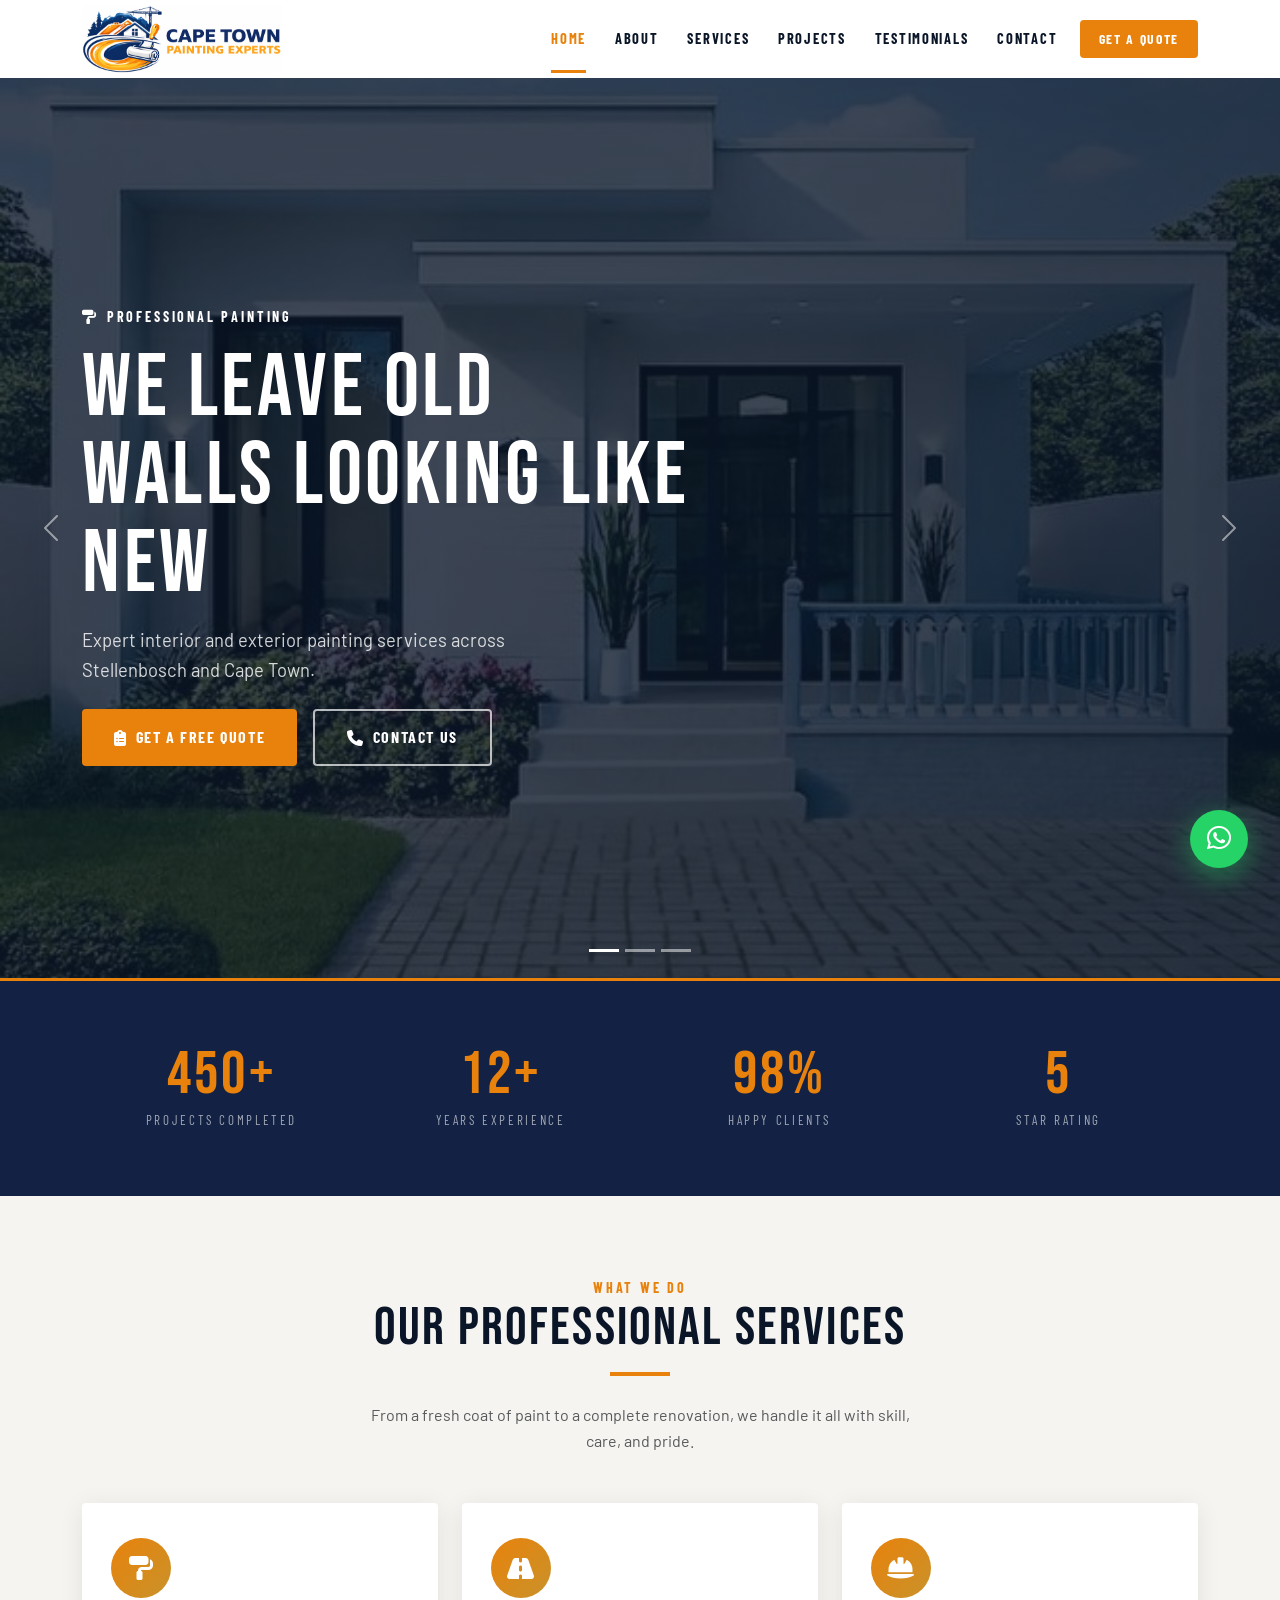
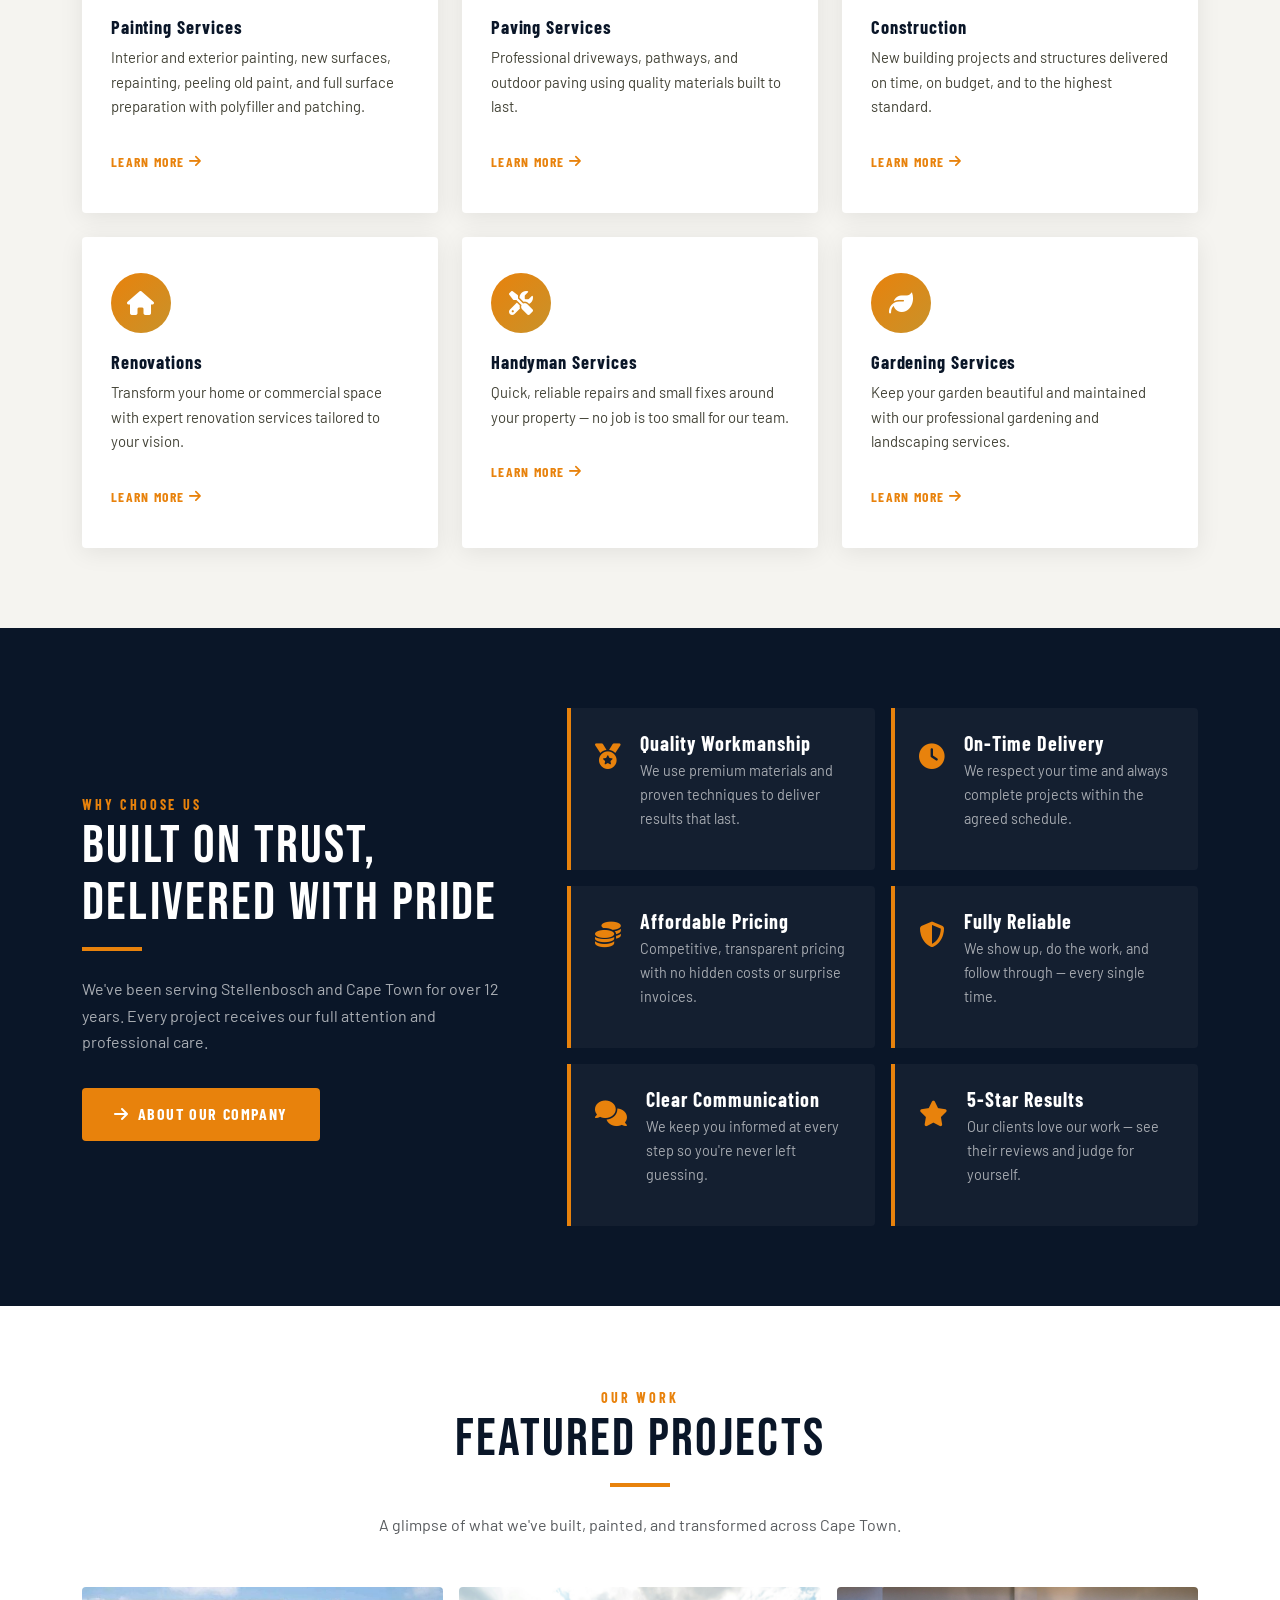
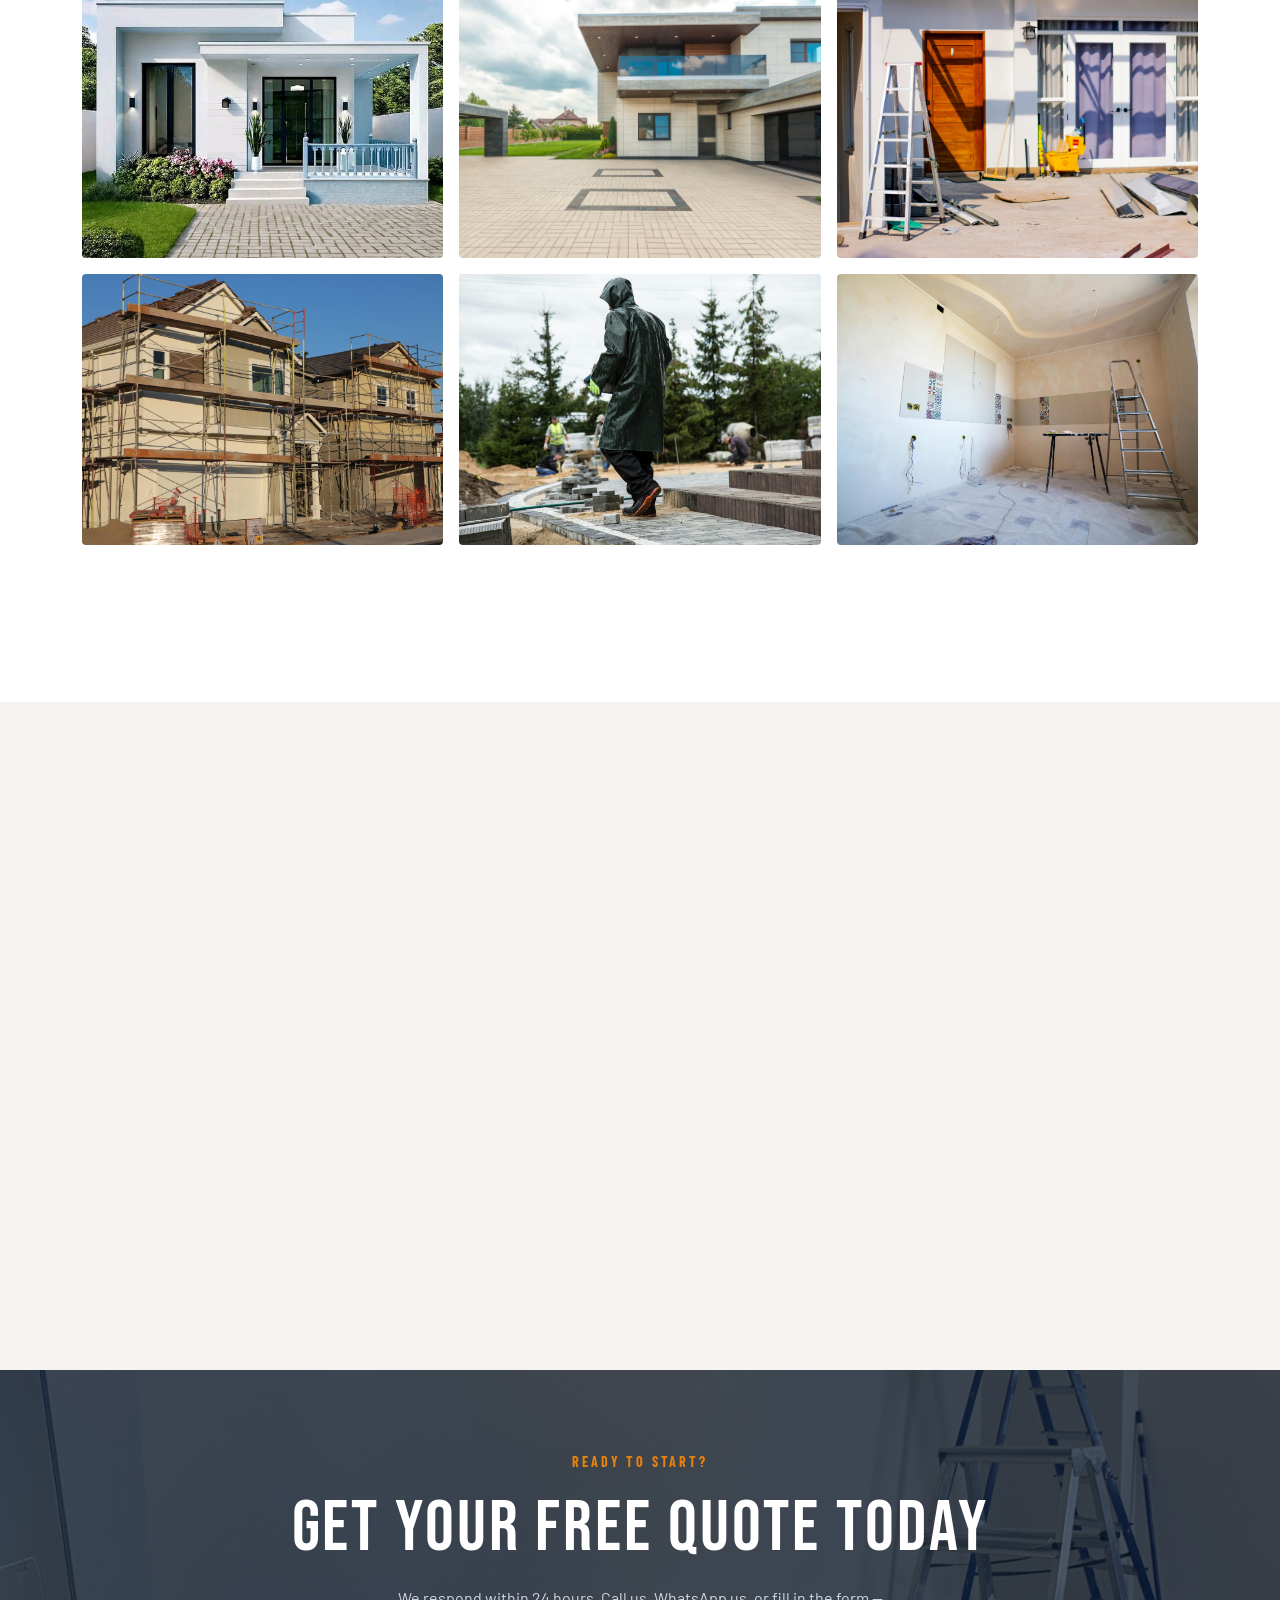
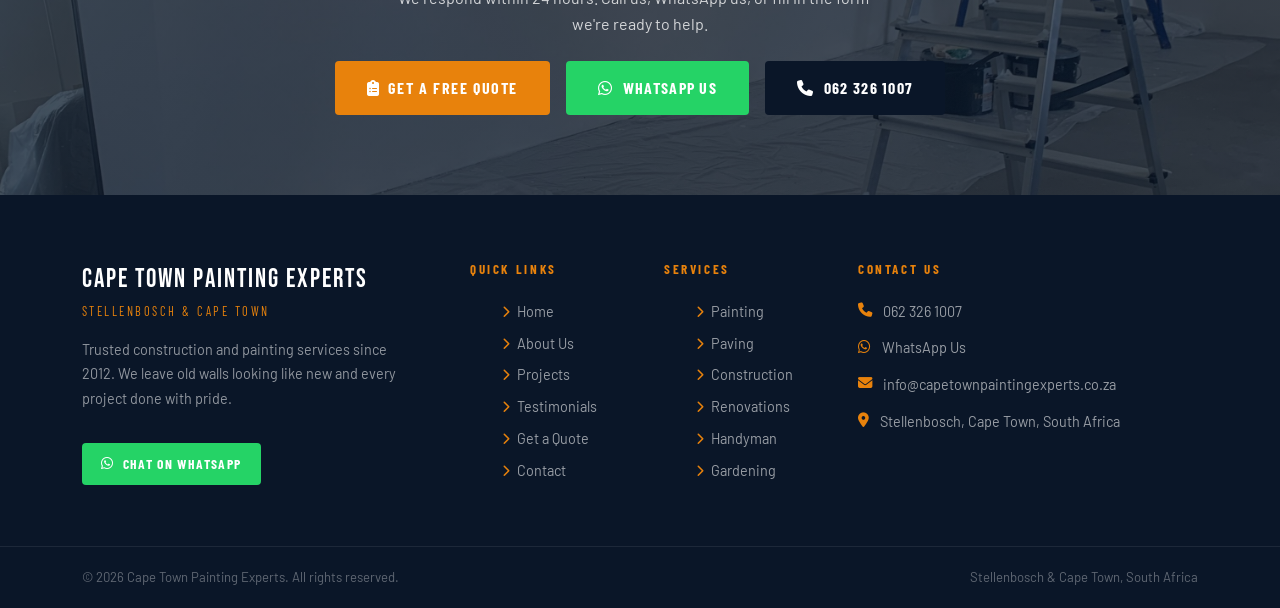
==== index.html @ 150c17b3 "initial commit" ====
<!DOCTYPE html>
<html lang="en">

<head>
  <meta charset="UTF-8">
  <meta name="viewport" content="width=device-width, initial-scale=1.0">
  <title>Cape Town Painting Experts | Trusted Construction & Painting in Stellenbosch</title>
  <meta name="description"
    content="Cape Town Painting Experts — professional painting, paving, renovations, and construction services in Stellenbosch and Cape Town, South Africa.">
  <link rel="stylesheet" href="https://cdn.jsdelivr.net/npm/bootstrap@5.3.3/dist/css/bootstrap.min.css">
  <link rel="stylesheet" href="https://cdnjs.cloudflare.com/ajax/libs/font-awesome/6.5.0/css/all.min.css">
  <link rel="stylesheet" href="style.css">
</head>

<body>

  <!-- Float WA -->
  <a href="https://wa.me/27623261007" target="_blank" class="float-wa" aria-label="Chat on WhatsApp"><i
      class="fab fa-whatsapp"></i></a>

  <!-- ═══ NAVBAR ═══ -->
  <nav class="navbar navbar-expand-lg sticky-top" id="mainNav">
    <div class="container">
      <a class="navbar-brand" href="index.html">
        <img src="cp-logo.png" alt="Cape Town Painting Experts Logo" style="width:200px;">
      </a>
      <button class="navbar-toggler" type="button" data-bs-toggle="collapse" data-bs-target="#navMenu">
        <span class="navbar-toggler-icon"></span>
      </button>
      <div class="collapse navbar-collapse" id="navMenu">
        <ul class="navbar-nav ms-auto align-items-lg-center">
          <li class="nav-item"><a class="nav-link-cte nav-link" href="index.html">Home</a></li>
          <li class="nav-item"><a class="nav-link-cte nav-link" href="about.html">About</a></li>
          <li class="nav-item dropdown">
            <a class="nav-link-cte nav-link dropdown-toggle" href="#" data-bs-toggle="dropdown">Services</a>
            <ul class="dropdown-menu dropdown-menu-cte">
              <li><a class="dropdown-item-cte" href="painting.html"><i class="fas fa-paint-roller"></i> Painting</a>
              </li>
              <li><a class="dropdown-item-cte" href="paving.html"><i class="fas fa-road"></i> Paving</a></li>
              <li><a class="dropdown-item-cte" href="construction.html"><i class="fas fa-hard-hat"></i> Construction</a>
              </li>
              <li><a class="dropdown-item-cte" href="renovations.html"><i class="fas fa-home"></i> Renovations</a></li>
              <li><a class="dropdown-item-cte" href="handyman.html"><i class="fas fa-tools"></i> Handyman</a></li>
              <li><a class="dropdown-item-cte" href="gardening.html"><i class="fas fa-leaf"></i> Gardening</a></li>
            </ul>
          </li>
          <li class="nav-item"><a class="nav-link-cte nav-link" href="projects.html">Projects</a></li>
          <li class="nav-item"><a class="nav-link-cte nav-link" href="testimonials.html">Testimonials</a></li>
          <li class="nav-item"><a class="nav-link-cte nav-link" href="contact.html">Contact</a></li>
          <li class="nav-item"><a class="nav-link nav-cta-btn" href="quote.html">Get a Quote</a></li>
        </ul>
      </div>
    </div>
  </nav>

  <!-- ═══ HERO CAROUSEL ═══ -->
  <div id="heroCarousel" class="carousel slide" data-bs-ride="carousel" data-bs-interval="5000">
    <div class="carousel-indicators">
      <button type="button" data-bs-target="#heroCarousel" data-bs-slide-to="0" class="active"></button>
      <button type="button" data-bs-target="#heroCarousel" data-bs-slide-to="1"></button>
      <button type="button" data-bs-target="#heroCarousel" data-bs-slide-to="2"></button>
    </div>
    <div class="carousel-inner">

      <!-- Slide 1 — Painting -->
      <div class="carousel-item active">
        <div
          style="height:100vh;min-height:600px;background:url('images/cp-hero-painting.jpg') center/cover no-repeat; position:relative;">
          <div
            style="position:absolute;inset:0;pointer-events:none;background:linear-gradient(120deg,rgba(10,22,40,.78) 40%,rgba(10,22,40,.85) 100%);">
          </div>
          <div class="container h-100 d-flex align-items-center" style="position:relative;z-index:2;min-height:600px;">
            <div style="max-width:640px;padding:6rem 0 5rem;">
              <div class="section-label mb-3" style="color: white;"><i class="fas fa-paint-roller me-2"></i>Professional Painting</div>
              <h1 class="display-title text-white mb-3" style="font-size:clamp(3rem,7vw,5.5rem);line-height:1;">We Leave
                Old<br>Walls Looking Like New</h1>
              <p class="text-white mb-4" style="font-size:1.15rem;opacity:.82;max-width:500px;">Expert interior and
                exterior painting services across Stellenbosch and Cape Town.</p>
              <div class="d-flex flex-wrap gap-3">
                <a href="quote.html" class="btn-primary-cte"><i class="fas fa-clipboard-list"></i> Get a Free Quote</a>
                <a href="contact.html" class="btn-outline-cte"><i class="fas fa-phone"></i> Contact Us</a>
              </div>
            </div>
          </div>
        </div>
      </div>

      <!-- Slide 2 — Paving -->
      <div class="carousel-item">
        <div
          style="height:100vh;min-height:600px;background:url('images/cp-hero-paving.jpg') center/cover no-repeat;position:relative;">
          <div
            style="position:absolute;inset:0;pointer-events:none;background:linear-gradient(120deg,rgba(10,22,40,.88) 40%,rgba(10,22,40,.55) 100%);">
          </div>
          <div class="container h-100 d-flex align-items-center" style="position:relative;z-index:2;min-height:600px;">
            <div style="max-width:640px;padding:6rem 0 5rem;">
              <div class="section-label mb-3" style="color: white;"><i class="fas fa-road me-2"></i>Expert Paving</div>
              <h1 class="display-title text-white mb-3" style="font-size:clamp(3rem,7vw,5.5rem);line-height:1;">
                Beautiful Driveways<br>&amp; Pathways</h1>
              <p class="text-white mb-4" style="font-size:1.15rem;opacity:.82;max-width:500px;">Quality paving solutions
                that enhance your property's curb appeal and value.</p>
              <div class="d-flex flex-wrap gap-3">
                <a href="quote.html" class="btn-primary-cte"><i class="fas fa-clipboard-list"></i> Get a Free Quote</a>
                <a href="paving.html" class="btn-outline-cte"><i class="fas fa-arrow-right"></i> Learn More</a>
              </div>
            </div>
          </div>
        </div>
      </div>

      <!-- Slide 3 — Renovations -->
      <div class="carousel-item">
        <div
          style="height:100vh;min-height:600px;background:url('images/cp-hero-renovation.jpg') center/cover no-repeat;position:relative;">
          <div
            style="position:absolute;inset:0;pointer-events:none;background:linear-gradient(120deg,rgba(10,22,40,.88) 40%,rgba(10,22,40,.55) 100%);">
          </div>
          <div class="container h-100 d-flex align-items-center" style="position:relative;z-index:2;min-height:600px;">
            <div style="max-width:640px;padding:6rem 0 5rem;">
              <div class="section-label mb-3" style="color: white;"><i class="fas fa-hard-hat me-2"></i>Construction &amp; Renovations</div>
              <h1 class="display-title text-white mb-3" style="font-size:clamp(3rem,7vw,5.5rem);line-height:1;">
                Transform Your<br>Property Today</h1>
              <p class="text-white mb-4" style="font-size:1.15rem;opacity:.82;max-width:500px;">From new builds to full
                renovations — we deliver exceptional results on time.</p>
              <div class="d-flex flex-wrap gap-3">
                <a href="quote.html" class="btn-primary-cte"><i class="fas fa-clipboard-list"></i> Get a Free Quote</a>
                <a href="renovations.html" class="btn-outline-cte"><i class="fas fa-arrow-right"></i> Learn More</a>
              </div>
            </div>
          </div>
        </div>
      </div>

    </div>
    <button class="carousel-control-prev" type="button" data-bs-target="#heroCarousel" data-bs-slide="prev">
      <span class="carousel-control-prev-icon"></span>
    </button>
    <button class="carousel-control-next" type="button" data-bs-target="#heroCarousel" data-bs-slide="next">
      <span class="carousel-control-next-icon"></span>
    </button>
  </div>

  <!-- ═══ STATS BAR ═══ -->
  <div style="background:var(--navy-mid);padding:2.5rem 0;border-top:3px solid var(--orange);">
    <div class="container">
      <div class="row g-0 text-center">
        <div class="col-6 col-md-3">
          <div class="stat-box">
            <div class="stat-num count-up" data-target="450" data-suffix="+">450+</div>
            <div class="stat-label">Projects Completed</div>
          </div>
        </div>
        <div class="col-6 col-md-3">
          <div class="stat-box">
            <div class="stat-num count-up" data-target="12" data-suffix="+">12+</div>
            <div class="stat-label">Years Experience</div>
          </div>
        </div>
        <div class="col-6 col-md-3">
          <div class="stat-box">
            <div class="stat-num count-up" data-target="98" data-suffix="%">98%</div>
            <div class="stat-label">Happy Clients</div>
          </div>
        </div>
        <div class="col-6 col-md-3">
          <div class="stat-box">
            <div class="stat-num count-up" data-target="5" data-suffix="">5</div>
            <div class="stat-label">Star Rating</div>
          </div>
        </div>
      </div>
    </div>
  </div>

  <!-- ═══ SERVICES OVERVIEW ═══ -->
  <section class="section-pad bg-off-white">
    <div class="container">
      <div class="text-center mb-5 fade-up">
        <div class="section-label">What We Do</div>
        <h2 class="section-title">Our Professional Services</h2>
        <div class="divider-orange centered"></div>
        <p class="text-muted" style="max-width:560px;margin:0 auto;">From a fresh coat of paint to a complete
          renovation, we handle it all with skill, care, and pride.</p>
      </div>
      <div class="row g-4">
        <div class="col-md-6 col-lg-4 fade-up">
          <div class="service-card">
            <div class="icon-wrap"><i class="fas fa-paint-roller"></i></div>
            <h4>Painting Services</h4>
            <p>Interior and exterior painting, new surfaces, repainting, peeling old paint, and full surface preparation with polyfiller and patching.
            </p>
            <a href="painting.html" class="card-link">Learn More <i class="fas fa-arrow-right"></i></a>
          </div>
        </div>
        <div class="col-md-6 col-lg-4 fade-up fade-up-delay-1">
          <div class="service-card">
            <div class="icon-wrap"><i class="fas fa-road"></i></div>
            <h4>Paving Services</h4>
            <p>Professional driveways, pathways, and outdoor paving using quality materials built to last.</p><a
              href="paving.html" class="card-link">Learn More <i class="fas fa-arrow-right"></i></a>
          </div>
        </div>
        <div class="col-md-6 col-lg-4 fade-up fade-up-delay-2">
          <div class="service-card">
            <div class="icon-wrap"><i class="fas fa-hard-hat"></i></div>
            <h4>Construction</h4>
            <p>New building projects and structures delivered on time, on budget, and to the highest standard.</p><a
              href="construction.html" class="card-link">Learn More <i class="fas fa-arrow-right"></i></a>
          </div>
        </div>
        <div class="col-md-6 col-lg-4 fade-up">
          <div class="service-card">
            <div class="icon-wrap"><i class="fas fa-home"></i></div>
            <h4>Renovations</h4>
            <p>Transform your home or commercial space with expert renovation services tailored to your vision.</p><a
              href="renovations.html" class="card-link">Learn More <i class="fas fa-arrow-right"></i></a>
          </div>
        </div>
        <div class="col-md-6 col-lg-4 fade-up fade-up-delay-1">
          <div class="service-card">
            <div class="icon-wrap"><i class="fas fa-tools"></i></div>
            <h4>Handyman Services</h4>
            <p>Quick, reliable repairs and small fixes around your property — no job is too small for our team.</p><a
              href="handyman.html" class="card-link">Learn More <i class="fas fa-arrow-right"></i></a>
          </div>
        </div>
        <div class="col-md-6 col-lg-4 fade-up fade-up-delay-2">
          <div class="service-card">
            <div class="icon-wrap"><i class="fas fa-leaf"></i></div>
            <h4>Gardening Services</h4>
            <p>Keep your garden beautiful and maintained with our professional gardening and landscaping services.</p><a
              href="gardening.html" class="card-link">Learn More <i class="fas fa-arrow-right"></i></a>
          </div>
        </div>
      </div>
    </div>
  </section>

  <!-- ═══ WHY CHOOSE US ═══ -->
  <section class="section-pad bg-navy">
    <div class="container">
      <div class="row align-items-center g-5">
        <div class="col-lg-5 fade-up">
          <div class="section-label">Why Choose Us</div>
          <h2 class="section-title light mb-3">Built on Trust,<br>Delivered with Pride</h2>
          <div class="divider-orange"></div>
          <p style="color:rgba(255,255,255,.65);margin-bottom:2rem;">We've been serving Stellenbosch and Cape Town for
            over 12 years. Every project receives our full attention and professional care.</p>
          <a href="about.html" class="btn-primary-cte"><i class="fas fa-arrow-right"></i> About Our Company</a>
        </div>
        <div class="col-lg-7">
          <div class="row g-3">
            <div class="col-md-6 fade-up">
              <div class="trust-item">
                <div class="t-icon"><i class="fas fa-medal"></i></div>
                <div>
                  <h5>Quality Workmanship</h5>
                  <p>We use premium materials and proven techniques to deliver results that last.</p>
                </div>
              </div>
            </div>
            <div class="col-md-6 fade-up fade-up-delay-1">
              <div class="trust-item">
                <div class="t-icon"><i class="fas fa-clock"></i></div>
                <div>
                  <h5>On-Time Delivery</h5>
                  <p>We respect your time and always complete projects within the agreed schedule.</p>
                </div>
              </div>
            </div>
            <div class="col-md-6 fade-up fade-up-delay-2">
              <div class="trust-item">
                <div class="t-icon"><i class="fas fa-coins"></i></div>
                <div>
                  <h5>Affordable Pricing</h5>
                  <p>Competitive, transparent pricing with no hidden costs or surprise invoices.</p>
                </div>
              </div>
            </div>
            <div class="col-md-6 fade-up fade-up-delay-3">
              <div class="trust-item">
                <div class="t-icon"><i class="fas fa-shield-halved"></i></div>
                <div>
                  <h5>Fully Reliable</h5>
                  <p>We show up, do the work, and follow through — every single time.</p>
                </div>
              </div>
            </div>
            <div class="col-md-6 fade-up">
              <div class="trust-item">
                <div class="t-icon"><i class="fas fa-comments"></i></div>
                <div>
                  <h5>Clear Communication</h5>
                  <p>We keep you informed at every step so you're never left guessing.</p>
                </div>
              </div>
            </div>
            <div class="col-md-6 fade-up fade-up-delay-1">
              <div class="trust-item">
                <div class="t-icon"><i class="fas fa-star"></i></div>
                <div>
                  <h5>5-Star Results</h5>
                  <p>Our clients love our work — see their reviews and judge for yourself.</p>
                </div>
              </div>
            </div>
          </div>
        </div>
      </div>
    </div>
  </section>

  <!-- ═══ FEATURED PROJECTS ═══ -->
  <section class="section-pad">
    <div class="container">
      <div class="text-center mb-5 fade-up">
        <div class="section-label">Our Work</div>
        <h2 class="section-title">Featured Projects</h2>
        <div class="divider-orange centered"></div>
        <p class="text-muted">A glimpse of what we've built, painted, and transformed across Cape Town.</p>
      </div>
      <div class="row g-3">
        <div class="col-md-6 col-lg-4 fade-up">
          <div class="gallery-item">
            <img src="images/cp-hero-painting.jpg" alt="Painting project">
          </div>
        </div>
        <div class="col-md-6 col-lg-4 fade-up fade-up-delay-1">
          <div class="gallery-item">
            <img src="images/cp-hero-paving.jpg" alt="Paving project">
          </div>
        </div>
        <div class="col-md-6 col-lg-4 fade-up fade-up-delay-2">
          <div class="gallery-item">
            <img src="images/cp-hero-renovation.jpg"
              alt="Construction project">
          </div>
        </div>
        <div class="col-md-6 col-lg-4 fade-up">
          <div class="gallery-item">
            <img src="images/building.jpg" alt="Kitchen renovation">
          </div>
        </div>
        <div class="col-md-6 col-lg-4 fade-up fade-up-delay-1">
          <div class="gallery-item">
            <img src="images/paving.jpg" alt="Exterior painting">
          </div>
        </div>
        <div class="col-md-6 col-lg-4 fade-up fade-up-delay-2">
          <div class="gallery-item">
            <img src="images/scraping.jpg" alt="Garden services">
          </div>
        </div>
      </div>
      <div class="text-center mt-4 fade-up">
        <a href="projects.html" class="btn-primary-cte"><i class="fas fa-images"></i> View All Projects</a>
      </div>
    </div>
  </section>

  <!-- ═══ TESTIMONIALS PREVIEW ═══ -->
  <section class="section-pad bg-off-white">
    <div class="container">
      <div class="text-center mb-5 fade-up">
        <div class="section-label">Client Reviews</div>
        <h2 class="section-title">What Our Clients Say</h2>
        <div class="divider-orange centered"></div>
      </div>
      <div class="row g-4">
        <div class="col-md-4 fade-up">
          <div class="testi-card">
            <div class="testi-stars"><i class="fas fa-star"></i><i class="fas fa-star"></i><i class="fas fa-star"></i><i
                class="fas fa-star"></i><i class="fas fa-star"></i></div>
            <p class="testi-text">"They painted our entire house — inside and out — in just 4 days. The finish is
              absolutely perfect. I could not be happier with the result!"</p>
            <div class="testi-author">
              <div class="testi-avatar">SB</div>
              <div>
                <div class="testi-name">Sandra Botha</div>
                <div class="testi-loc"><i class="fas fa-map-pin me-1"
                    style="color:var(--orange);font-size:.7rem;"></i>Stellenbosch</div>
              </div>
            </div>
          </div>
        </div>
        <div class="col-md-4 fade-up fade-up-delay-1">
          <div class="testi-card">
            <div class="testi-stars"><i class="fas fa-star"></i><i class="fas fa-star"></i><i class="fas fa-star"></i><i
                class="fas fa-star"></i><i class="fas fa-star"></i></div>
            <p class="testi-text">"The paving team was professional from start to finish. Our driveway looks incredible
              and the price was very reasonable. Highly recommended!"</p>
            <div class="testi-author">
              <div class="testi-avatar">MV</div>
              <div>
                <div class="testi-name">Michael van der Merwe</div>
                <div class="testi-loc"><i class="fas fa-map-pin me-1"
                    style="color:var(--orange);font-size:.7rem;"></i>Cape Town</div>
              </div>
            </div>
          </div>
        </div>
        <div class="col-md-4 fade-up fade-up-delay-2">
          <div class="testi-card">
            <div class="testi-stars"><i class="fas fa-star"></i><i class="fas fa-star"></i><i class="fas fa-star"></i><i
                class="fas fa-star"></i><i class="fas fa-star-half-alt"></i></div>
            <p class="testi-text">"The renovation of our lounge and bathroom exceeded expectations. They were on time,
              clean, and the quality of work is outstanding."</p>
            <div class="testi-author">
              <div class="testi-avatar">AN</div>
              <div>
                <div class="testi-name">Ayesha Naidoo</div>
                <div class="testi-loc"><i class="fas fa-map-pin me-1"
                    style="color:var(--orange);font-size:.7rem;"></i>Paarl</div>
              </div>
            </div>
          </div>
        </div>
      </div>
      <div class="text-center mt-4 fade-up">
        <a href="testimonials.html" class="btn-primary-cte"><i class="fas fa-comments"></i> Read All Reviews</a>
      </div>
    </div>
  </section>

  <!-- ═══ CTA BANNER ═══ -->
  <div class="cta-banner">
    <div class="cta-banner-bg"
      style="background-image:url('images/painting.jpg');"></div>
    <div class="cta-banner-overlay"></div>
    <div class="container content text-center">
      <div class="section-label mb-3">Ready to Start?</div>
      <h2 class="display-title text-white mb-3" style="font-size:clamp(2.5rem,6vw,4.5rem);">Get Your Free Quote Today
      </h2>
      <p class="text-white mb-4" style="opacity:.78;max-width:500px;margin:0 auto 2rem;">We respond within 24 hours.
        Call us, WhatsApp us, or fill in the form — we're ready to help.</p>
      <div class="d-flex flex-wrap justify-content-center gap-3">
        <a href="quote.html" class="btn-primary-cte"><i class="fas fa-clipboard-list"></i> Get a Free Quote</a>
        <a href="https://wa.me/27623261007" target="_blank" class="btn-wa"><i class="fab fa-whatsapp"></i> WhatsApp
          Us</a>
        <a href="tel:0623261007" class="btn-call"><i class="fas fa-phone"></i> 062 326 1007</a>
      </div>
    </div>
  </div>

  <!-- ═══ FOOTER ═══ -->
  <footer>
    <div class="container">
      <div class="row g-5">
        <div class="col-lg-4">
          <div class="footer-brand">Cape Town Painting Experts</div>
          <div class="footer-tagline">Stellenbosch &amp; Cape Town</div>
          <p class="footer-desc">Trusted construction and painting services since 2012. We leave old walls looking like
            new and every project done with pride.</p>
          <a href="https://wa.me/27623261007" target="_blank" class="footer-wa-btn"><i class="fab fa-whatsapp"></i> Chat
            on WhatsApp</a>
        </div>
        <div class="col-sm-6 col-lg-2">
          <div class="footer-heading">Quick Links</div>
          <ul class="footer-links">
            <li><a href="index.html"><i class="fas fa-chevron-right"></i> Home</a></li>
            <li><a href="about.html"><i class="fas fa-chevron-right"></i> About Us</a></li>
            <li><a href="projects.html"><i class="fas fa-chevron-right"></i> Projects</a></li>
            <li><a href="testimonials.html"><i class="fas fa-chevron-right"></i> Testimonials</a></li>
            <li><a href="quote.html"><i class="fas fa-chevron-right"></i> Get a Quote</a></li>
            <li><a href="contact.html"><i class="fas fa-chevron-right"></i> Contact</a></li>
          </ul>
        </div>
        <div class="col-sm-6 col-lg-2">
          <div class="footer-heading">Services</div>
          <ul class="footer-links">
            <li><a href="painting.html"><i class="fas fa-chevron-right"></i> Painting</a></li>
            <li><a href="paving.html"><i class="fas fa-chevron-right"></i> Paving</a></li>
            <li><a href="construction.html"><i class="fas fa-chevron-right"></i> Construction</a></li>
            <li><a href="renovations.html"><i class="fas fa-chevron-right"></i> Renovations</a></li>
            <li><a href="handyman.html"><i class="fas fa-chevron-right"></i> Handyman</a></li>
            <li><a href="gardening.html"><i class="fas fa-chevron-right"></i> Gardening</a></li>
          </ul>
        </div>
        <div class="col-lg-4">
          <div class="footer-heading">Contact Us</div>
          <div class="footer-contact-item"><i class="fas fa-phone"></i>
            <div><a href="tel:0623261007">062 326 1007</a></div>
          </div>
          <div class="footer-contact-item"><i class="fab fa-whatsapp"></i>
            <div><a href="https://wa.me/27623261007" target="_blank">WhatsApp Us</a></div>
          </div>
          <div class="footer-contact-item"><i class="fas fa-envelope"></i>
            <div><a href="mailto:info@capetownpaintingexperts.co.za">info@capetownpaintingexperts.co.za</a></div>
          </div>
          <div class="footer-contact-item"><i class="fas fa-map-marker-alt"></i>
            <div>Stellenbosch, Cape Town, South Africa</div>
          </div>
        </div>
      </div>
    </div>
    <div class="footer-bottom">
      <div class="container d-flex flex-wrap justify-content-between align-items-center gap-2">
        <span>&copy; 2026 Cape Town Painting Experts. All rights reserved.</span>
        <span>Stellenbosch &amp; Cape Town, South Africa</span>
      </div>
    </div>
  </footer>

  <script src="https://cdn.jsdelivr.net/npm/bootstrap@5.3.3/dist/js/bootstrap.bundle.min.js"></script>
  <script src="app.js"></script>
</body>

</html>
---- style.css ----
/* ============================================================
   Cape Town Painting Experts — Global Stylesheet
   ============================================================ */

@import url('https://fonts.googleapis.com/css2?family=Bebas+Neue&family=Barlow:ital,wght@0,300;0,400;0,600;0,700;1,300&family=Barlow+Condensed:wght@500;700&display=swap');

:root {
  --navy:       #0a1628;
  --navy-mid:   #132244;
  --blue-dark:  #1a3060;
  --orange:     #e8820c;
  --orange-lt:  #f5a235;
  --gold:       #c9922a;
  --white:      #ffffff;
  --off-white:  #f5f4f0;
  --grey-lt:    #e8e8e2;
  --grey:       #9a9a92;
  --grey-dark:  #444438;
  --text:       #1e1e16;

  --font-display: 'Bebas Neue', sans-serif;
  --font-cond:    'Barlow Condensed', sans-serif;
  --font-body:    'Barlow', sans-serif;

  --shadow-card: 0 8px 40px rgba(0,0,0,.18);
  --shadow-deep: 0 20px 80px rgba(0,0,0,.35);
  --radius:      4px;
  --transition:  .3s cubic-bezier(.4,0,.2,1);
}

/* ── Reset & Base ── */
*, *::before, *::after { box-sizing: border-box; margin: 0; padding: 0; }
html { scroll-behavior: smooth; }
body {
  font-family: var(--font-body);
  font-size: 16px;
  color: var(--text);
  background: var(--white);
  line-height: 1.65;
  overflow-x: hidden;
}
img { max-width: 100%; display: block; }
a { color: inherit; text-decoration: none; transition: color var(--transition); }

/* ── Typography ── */
h1,h2,h3,h4,h5 { line-height: 1.1; }
.display-title {
  font-family: var(--font-display);
  letter-spacing: .04em;
}
.section-label {
  font-family: var(--font-cond);
  font-weight: 700;
  font-size: .88rem;
  letter-spacing: .2em;
  text-transform: uppercase;
  color: var(--orange);
}
.section-title {
  font-family: var(--font-display);
  font-size: clamp(2rem, 5vw, 3.4rem);
  color: var(--navy);
  letter-spacing: .04em;
  line-height: 1.05;
}
.section-title.light { color: var(--white); }

/* ── Buttons ── */
.btn-primary-cte {
  display: inline-flex; align-items: center; gap: .5rem;
  background: var(--orange);
  color: var(--white);
  font-family: var(--font-cond);
  font-weight: 700;
  font-size: 1rem;
  letter-spacing: .1em;
  text-transform: uppercase;
  padding: .85rem 2rem;
  border: none;
  border-radius: var(--radius);
  cursor: pointer;
  transition: background var(--transition), transform var(--transition), box-shadow var(--transition);
}
.btn-primary-cte:hover {
  background: var(--orange-lt);
  color: var(--white);
  transform: translateY(-2px);
  box-shadow: 0 8px 24px rgba(232,130,12,.45);
}
.btn-outline-cte {
  display: inline-flex; align-items: center; gap: .5rem;
  background: transparent;
  color: var(--white);
  font-family: var(--font-cond);
  font-weight: 700;
  font-size: 1rem;
  letter-spacing: .1em;
  text-transform: uppercase;
  padding: .82rem 2rem;
  border: 2px solid rgba(255,255,255,.7);
  border-radius: var(--radius);
  cursor: pointer;
  transition: all var(--transition);
}
.btn-outline-cte:hover {
  background: var(--white);
  color: var(--navy);
  border-color: var(--white);
}
.btn-wa {
  display: inline-flex; align-items: center; gap: .6rem;
  background: #25D366;
  color: var(--white);
  font-family: var(--font-cond);
  font-weight: 700;
  font-size: 1rem;
  letter-spacing: .08em;
  text-transform: uppercase;
  padding: .85rem 2rem;
  border-radius: var(--radius);
  transition: all var(--transition);
}
.btn-wa:hover { background: #1da851; color: var(--white); transform: translateY(-2px); }
.btn-call {
  display: inline-flex; align-items: center; gap: .6rem;
  background: var(--navy);
  color: var(--white);
  font-family: var(--font-cond);
  font-weight: 700;
  font-size: 1rem;
  letter-spacing: .08em;
  text-transform: uppercase;
  padding: .85rem 2rem;
  border-radius: var(--radius);
  transition: all var(--transition);
}
.btn-call:hover { background: var(--blue-dark); color: var(--white); transform: translateY(-2px); }


.carousel-control-prev,
.carousel-control-next {
  width: 8%;
  z-index: 10;
  display: flex;
  align-items: center;
  justify-content: center;
}

.carousel-control-prev {
  left: 0;
}

.carousel-control-next {
  right: 0;
}

/* ── Navbar ── */
#mainNav {
  background: white;
  padding: 0;
  transition: box-shadow var(--transition);
  z-index: 1050;
}
#mainNav.scrolled { box-shadow: 0 4px 30px rgba(0,0,0,.4); }
.navbar-brand-cte {
  display: flex; flex-direction: column; line-height: 1;
  padding: .6rem 0;
}
.navbar-brand-cte .brand-main {
  font-family: var(--font-display);
  font-size: 1.35rem;
  letter-spacing: .08em;
  color: var(--white);
}
.navbar-brand-cte .brand-sub {
  font-family: var(--font-cond);
  font-size: .68rem;
  letter-spacing: .22em;
  text-transform: uppercase;
  color: var(--orange);
}
.navbar-toggler {
  border-color: var(--navy-mid);
}

.nav-link-cte {
  font-family: var(--font-cond);
  font-weight: 700;
  font-size: .9rem;
  letter-spacing: .12em;
  text-transform: uppercase;
  color: var(--navy) !important;
  padding: 1.4rem .9rem !important;
  position: relative;
  transition: color var(--transition);
}
.nav-link-cte::after {
  content: '';
  position: absolute; bottom: 0; left: .9rem; right: .9rem; height: 3px;
  background: var(--orange);
  transform: scaleX(0); transform-origin: left;
  transition: transform var(--transition);
}
.nav-link-cte:hover, .nav-link-cte.active-link {
  color: var(--orange) !important;
}
.nav-link-cte:hover::after, .nav-link-cte.active-link::after { transform: scaleX(1); }
.dropdown-menu-cte {
  background: var(--navy-mid);
  border: none;
  border-top: 3px solid var(--orange);
  border-radius: 0 0 var(--radius) var(--radius);
  min-width: 220px;
  padding: .5rem 0;
  box-shadow: 0 12px 40px rgba(0,0,0,.4);
}
.dropdown-item-cte {
  font-family: var(--font-cond);
  font-weight: 500;
  font-size: .88rem;
  letter-spacing: .1em;
  text-transform: uppercase;
  color: rgba(255,255,255,.75);
  padding: .65rem 1.2rem;
  display: flex; align-items: center; gap: .6rem;
  transition: all var(--transition);
}
.dropdown-item-cte i { color: var(--orange); width: 16px; }
.dropdown-item-cte:hover { background: rgba(255,255,255,.06); color: var(--white); }
.nav-cta-btn {
  font-family: var(--font-cond);
  font-weight: 700;
  font-size: .85rem;
  letter-spacing: .12em;
  text-transform: uppercase;
  background: var(--orange);
  color: var(--white) !important;
  padding: .5rem 1.2rem !important;
  border-radius: var(--radius);
  margin-left: .5rem;
  transition: all var(--transition);
}
.nav-cta-btn::after { display: none; }
.nav-cta-btn:hover { background: var(--orange-lt); color: var(--white) !important; }

/* ── Hero / Page Hero ── */
.page-hero {
  position: relative;
  min-height: 500px;
  display: flex; align-items: flex-end;
  overflow: hidden;
}
.page-hero-img {
  position: absolute; inset: 0;
  background-size: cover; background-position: center;
  transform: scale(1.04);
  transition: transform 8s ease;
}
.page-hero:hover .page-hero-img { transform: scale(1); }
.page-hero-overlay {
  position: absolute; inset: 0;
  background: linear-gradient(160deg, rgba(10,22,40,.62) 0%, rgba(10,22,40,.88) 100%);
}
.page-hero-content {
  position: relative; z-index: 2;
  padding: 4rem 0 3.5rem;
}
.page-hero-content .section-label { margin-bottom: .6rem; }
.page-hero-content h1 {
  font-family: var(--font-display);
  font-size: clamp(2.6rem, 6vw, 4.8rem);
  color: var(--white);
  letter-spacing: .05em;
  line-height: 1;
  margin-bottom: 1rem;
}
.page-hero-content p {
  font-size: 1.15rem;
  color: rgba(255,255,255,.78);
  max-width: 580px;
  margin-bottom: 1.8rem;
}
.hero-breadcrumb {
  display: flex; align-items: center; gap: .5rem;
  font-family: var(--font-cond);
  font-size: .82rem;
  letter-spacing: .15em;
  text-transform: uppercase;
  color: rgba(255,255,255,.5);
  margin-bottom: 1.2rem;
}
.hero-breadcrumb a { color: white; }
.hero-breadcrumb span { color: white; }

/* ── Section Utilities ── */
.section-pad { padding: 5rem 0; }
.section-pad-lg { padding: 7rem 0; }
.bg-navy { background: var(--navy); }
.bg-navy-mid { background: var(--navy-mid); }
.bg-off-white { background: var(--off-white); }
.bg-grey-lt { background: var(--grey-lt); }
.divider-orange {
  width: 60px; height: 4px;
  background: var(--orange);
  margin: 1rem 0 1.6rem;
}
.divider-orange.centered { margin: 1rem auto 1.6rem; }

/* ── Accent Strip ── */
.accent-strip {
  height: 5px;
  background: linear-gradient(90deg, var(--orange) 0%, var(--gold) 100%);
}

/* ── Cards ── */
.service-card {
  background: var(--white);
  border-radius: var(--radius);
  padding: 2.2rem 1.8rem;
  box-shadow: 0 4px 24px rgba(0,0,0,.08);
  border-bottom: 4px solid transparent;
  transition: all var(--transition);
  height: 100%;
}
.service-card:hover {
  transform: translateY(-6px);
  border-bottom-color: var(--orange);
  box-shadow: var(--shadow-card);
}
.service-card .icon-wrap {
  width: 60px; height: 60px;
  background: linear-gradient(135deg, var(--orange), var(--gold));
  border-radius: 50%;
  display: flex; align-items: center; justify-content: center;
  font-size: 1.5rem;
  color: var(--white);
  margin-bottom: 1.2rem;
  flex-shrink: 0;
}
.service-card h4 {
  font-family: var(--font-cond);
  font-weight: 700;
  font-size: 1.15rem;
  letter-spacing: .05em;
  color: var(--navy);
  margin-bottom: .5rem;
}
.service-card p { font-size: .93rem; color: var(--grey-dark); }
.service-card .card-link {
  font-family: var(--font-cond);
  font-weight: 700;
  font-size: .85rem;
  letter-spacing: .1em;
  text-transform: uppercase;
  color: var(--orange);
  display: inline-flex; align-items: center; gap: .3rem;
  margin-top: 1rem;
}
.service-card .card-link:hover { color: var(--gold); }

/* ── Trust / Why Us ── */
.trust-item {
  display: flex; gap: 1.2rem; align-items: flex-start;
  padding: 1.5rem;
  background: rgba(255,255,255,.04);
  border-left: 4px solid var(--orange);
  border-radius: 0 var(--radius) var(--radius) 0;
  transition: background var(--transition);
}
.trust-item:hover { background: rgba(255,255,255,.08); }
.trust-item .t-icon {
  font-size: 1.6rem;
  color: var(--orange);
  flex-shrink: 0;
  margin-top: .2rem;
}
.trust-item h5 {
  font-family: var(--font-cond);
  font-weight: 700;
  letter-spacing: .05em;
  color: var(--white);
  margin-bottom: .3rem;
}
.trust-item p { font-size: .9rem; color: rgba(255,255,255,.62); }

/* ── Process Steps ── */
.process-step {
  display: flex; gap: 1.5rem; align-items: flex-start;
  position: relative;
}
.process-step:not(:last-child)::after {
  content: '';
  position: absolute;
  left: 28px; top: 58px;
  width: 2px; height: calc(100% + 1rem);
  background: linear-gradient(180deg, var(--orange) 0%, transparent 100%);
}
.step-num {
  width: 56px; height: 56px;
  background: var(--orange);
  color: var(--white);
  font-family: var(--font-display);
  font-size: 1.4rem;
  display: flex; align-items: center; justify-content: center;
  border-radius: 50%;
  flex-shrink: 0;
  position: relative; z-index: 1;
}
.step-content { padding-top: .5rem; }
.step-content h5 {
  font-family: var(--font-cond);
  font-weight: 700;
  font-size: 1.05rem;
  color: var(--navy);
  margin-bottom: .3rem;
}
.step-content p { font-size: .9rem; color: var(--grey-dark); }

/* ── Gallery Grid ── */
.gallery-item {
  position: relative;
  overflow: hidden;
  border-radius: var(--radius);
  aspect-ratio: 4/3;
  cursor: pointer;
}
.gallery-item img {
  width: 100%; height: 100%;
  object-fit: cover;
  transition: transform .6s cubic-bezier(.4,0,.2,1);
}
.gallery-item:hover img { transform: scale(1.08); }
.gallery-overlay {
  position: absolute; inset: 0;
  background: linear-gradient(0deg, rgba(10,22,40,.85) 0%, transparent 60%);
  opacity: 0;
  transition: opacity var(--transition);
  display: flex; align-items: flex-end;
  padding: 1.2rem;
}
.gallery-item:hover .gallery-overlay { opacity: 1; }
.gallery-overlay span {
  font-family: var(--font-cond);
  font-weight: 700;
  letter-spacing: .08em;
  text-transform: uppercase;
  color: var(--white);
  font-size: .88rem;
}

/* ── Testimonial Cards ── */
.testi-card {
  background: var(--white);
  border-radius: var(--radius);
  padding: 2rem;
  box-shadow: var(--shadow-card);
  border-top: 4px solid var(--orange);
  height: 100%;
  transition: transform var(--transition);
}
.testi-card:hover { transform: translateY(-5px); }
.testi-stars { color: var(--orange); font-size: 1.1rem; margin-bottom: .8rem; }
.testi-text {
  font-size: .97rem;
  color: var(--grey-dark);
  font-style: italic;
  margin-bottom: 1.2rem;
  line-height: 1.7;
}
.testi-author {
  display: flex; align-items: center; gap: .9rem;
}
.testi-avatar {
  width: 46px; height: 46px;
  background: linear-gradient(135deg, var(--orange), var(--gold));
  border-radius: 50%;
  display: flex; align-items: center; justify-content: center;
  font-family: var(--font-display);
  font-size: 1.1rem;
  color: var(--white);
  flex-shrink: 0;
}
.testi-name { font-family: var(--font-cond); font-weight: 700; color: var(--navy); }
.testi-loc { font-size: .8rem; color: var(--grey); }

/* ── CTA Banner ── */
.cta-banner {
  position: relative;
  padding: 5rem 0;
  overflow: hidden;
}
.cta-banner-bg {
  position: absolute; inset: 0;
  background-size: cover; background-position: center;
}
.cta-banner-overlay {
  position: absolute; inset: 0;
  background: linear-gradient(90deg, rgba(10,22,40,.75) 40%, rgba(10,22,40,.7) 100%);
}
.cta-banner .content { position: relative; z-index: 2; }

/* ── Stats ── */
.stat-box {
  text-align: center;
  padding: 1.5rem;
  border-left: 1px solid rgba(255,255,255,.1);
}
.stat-box:first-child { border-left: none; }
.stat-num {
  font-family: var(--font-display);
  font-size: clamp(2.5rem, 5vw, 3.8rem);
  color: var(--orange);
  letter-spacing: .05em;
  line-height: 1;
}
.stat-label {
  font-family: var(--font-cond);
  font-size: .82rem;
  letter-spacing: .2em;
  text-transform: uppercase;
  color: rgba(255,255,255,.6);
  margin-top: .3rem;
}

/* ── Contact Info ── */
.contact-info-block {
  display: flex; gap: 1rem; align-items: flex-start;
  padding: 1.4rem;
  background: var(--off-white);
  border-radius: var(--radius);
  margin-bottom: 1rem;
}
.ci-icon {
  width: 50px; height: 50px;
  background: var(--orange);
  border-radius: 50%;
  display: flex; align-items: center; justify-content: center;
  color: var(--white);
  font-size: 1.2rem;
  flex-shrink: 0;
}
.ci-label { font-family: var(--font-cond); font-weight: 700; color: var(--grey); font-size: .8rem; letter-spacing: .15em; text-transform: uppercase; margin-bottom: .15rem; }
.ci-value { font-weight: 600; color: var(--navy); font-size: 1.05rem; }
.ci-value a { color: var(--navy); }
.ci-value a:hover { color: var(--orange); }

/* ── Forms ── */
.form-cte .form-label {
  font-family: var(--font-cond);
  font-weight: 700;
  font-size: .82rem;
  letter-spacing: .15em;
  text-transform: uppercase;
  color: var(--grey-dark);
  margin-bottom: .4rem;
}
.form-cte .form-control,
.form-cte .form-select {
  border: 2px solid var(--grey-lt);
  border-radius: var(--radius);
  font-family: var(--font-body);
  font-size: .97rem;
  padding: .75rem 1rem;
  transition: border-color var(--transition), box-shadow var(--transition);
}
.form-cte .form-control:focus,
.form-cte .form-select:focus {
  border-color: var(--orange);
  box-shadow: 0 0 0 3px rgba(232,130,12,.15);
  outline: none;
}

/* ── Footer ── */
footer {
  background: var(--navy);
  padding: 4rem 0 0;
  color: rgba(255,255,255,.7);
}
.footer-brand {
  font-family: var(--font-display);
  font-size: 1.6rem;
  color: var(--white);
  letter-spacing: .08em;
}
.footer-tagline {
  font-family: var(--font-cond);
  font-size: .78rem;
  letter-spacing: .2em;
  text-transform: uppercase;
  color: var(--orange);
  margin-bottom: 1rem;
}
.footer-desc { font-size: .9rem; color: rgba(255,255,255,.55); line-height: 1.7; }
.footer-heading {
  font-family: var(--font-cond);
  font-weight: 700;
  font-size: .82rem;
  letter-spacing: .2em;
  text-transform: uppercase;
  color: var(--orange);
  margin-bottom: 1.2rem;
}
.footer-links { list-style: none; }
.footer-links li { margin-bottom: .5rem; }
.footer-links a {
  font-size: .9rem;
  color: rgba(255,255,255,.58);
  display: flex; align-items: center; gap: .45rem;
  transition: color var(--transition);
}
.footer-links a i { color: var(--orange); font-size: .75rem; }
.footer-links a:hover { color: var(--white); }
.footer-contact-item {
  display: flex; gap: .7rem; align-items: flex-start;
  margin-bottom: .8rem;
  font-size: .9rem;
  color: rgba(255,255,255,.58);
}
.footer-contact-item i { color: var(--orange); margin-top: .2rem; flex-shrink: 0; }
.footer-contact-item a { color: rgba(255,255,255,.58); }
.footer-contact-item a:hover { color: var(--white); }
.footer-bottom {
  border-top: 1px solid rgba(255,255,255,.08);
  padding: 1.2rem 0;
  margin-top: 3rem;
  font-size: .82rem;
  color: rgba(255,255,255,.35);
}
.footer-wa-btn {
  display: inline-flex; align-items: center; gap: .5rem;
  background: #25D366;
  color: var(--white);
  font-family: var(--font-cond);
  font-weight: 700;
  font-size: .85rem;
  letter-spacing: .1em;
  text-transform: uppercase;
  padding: .6rem 1.2rem;
  border-radius: var(--radius);
  margin-top: 1rem;
  transition: all var(--transition);
}
.footer-wa-btn:hover { background: #1da851; color: var(--white); }

/* ── Animations ── */
.fade-up {
  opacity: 0;
  transform: translateY(30px);
  transition: opacity .6s ease, transform .6s ease;
}
.fade-up.visible { opacity: 1; transform: translateY(0); }
.fade-up-delay-1 { transition-delay: .1s; }
.fade-up-delay-2 { transition-delay: .2s; }
.fade-up-delay-3 { transition-delay: .3s; }
.fade-up-delay-4 { transition-delay: .4s; }

/* ── Orange bar top of pages ── */
.orange-top-bar { height: 4px; background: linear-gradient(90deg, var(--orange), var(--gold)); }

/* ── Floating WA button ── */
.float-wa {
  position: fixed;
  bottom: 2rem; right: 2rem;
  width: 58px; height: 58px;
  background: #25D366;
  border-radius: 50%;
  display: flex; align-items: center; justify-content: center;
  color: var(--white);
  font-size: 1.7rem;
  box-shadow: 0 8px 30px rgba(37,211,102,.5);
  z-index: 9999;
  transition: all var(--transition);
  animation: float-pulse 2.5s ease-in-out infinite;
}
.float-wa:hover { transform: scale(1.1); color: var(--white); }
@keyframes float-pulse {
  0%,100% { box-shadow: 0 8px 30px rgba(37,211,102,.5); }
  50%      { box-shadow: 0 8px 50px rgba(37,211,102,.8); }
}

/* ── Feature badge ── */
.feature-badge {
  display: inline-flex; align-items: center; gap: .4rem;
  background: rgba(232,130,12,.12);
  border: 1px solid rgba(232,130,12,.3);
  color: var(--orange);
  font-family: var(--font-cond);
  font-weight: 700;
  font-size: .78rem;
  letter-spacing: .15em;
  text-transform: uppercase;
  padding: .3rem .8rem;
  border-radius: 50px;
  margin-bottom: 1rem;
}

/* ── Responsive adjustments ── */
@media (max-width: 991px) {
  .section-pad { padding: 3.5rem 0; }
  .section-pad-lg { padding: 5rem 0; }
  .dropdown-menu-cte { background: rgba(10,22,40,.95); }
  .stat-box { border-left: none; border-bottom: 1px solid rgba(255,255,255,.1); }
  .stat-box:last-child { border-bottom: none; }
  .process-step:not(:last-child)::after { display: none; }
}
@media (max-width: 767px) {
  .page-hero { min-height: 380px; }
  .page-hero-content { padding: 1.2rem 0 2.5rem 0.8rem; }
  .btn-primary-cte, .btn-outline-cte, .btn-wa, .btn-call { padding: .75rem 1.4rem; font-size: .92rem; }
  footer { padding: 3rem 0 0; }
}
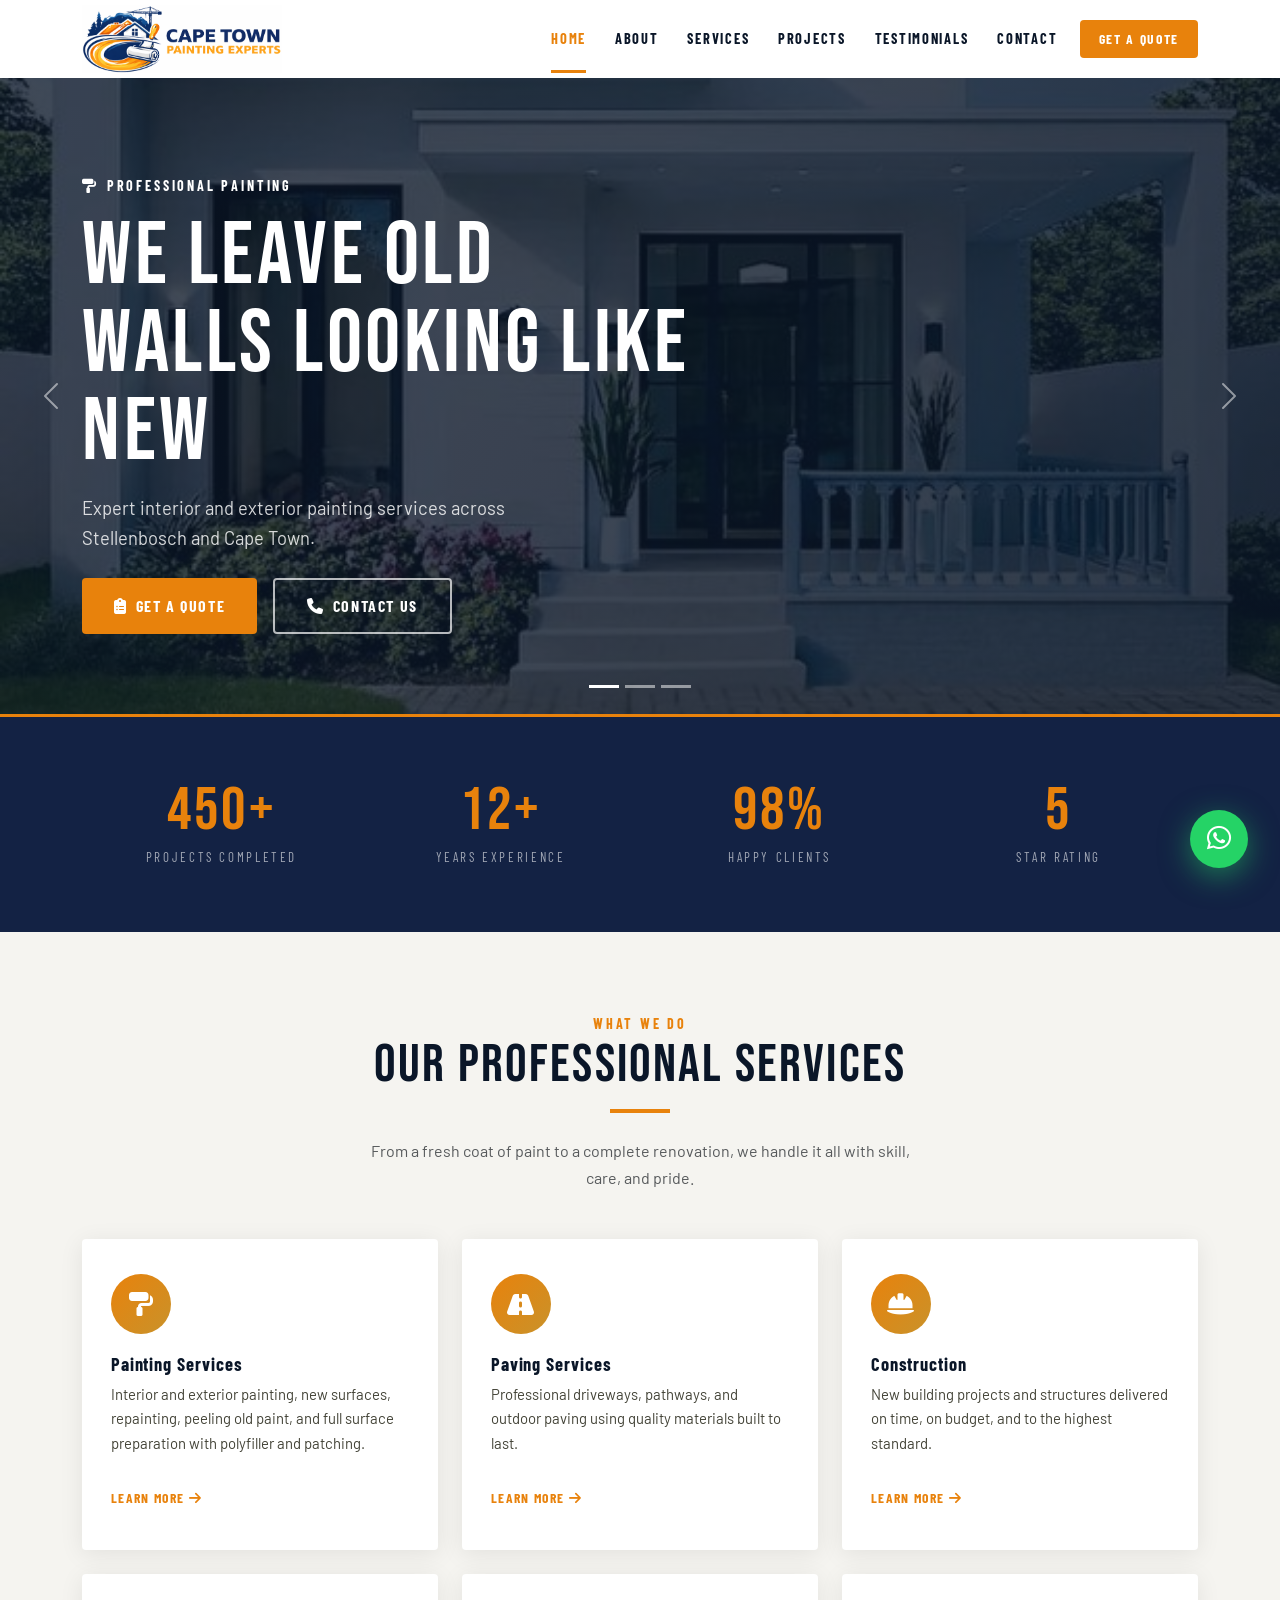
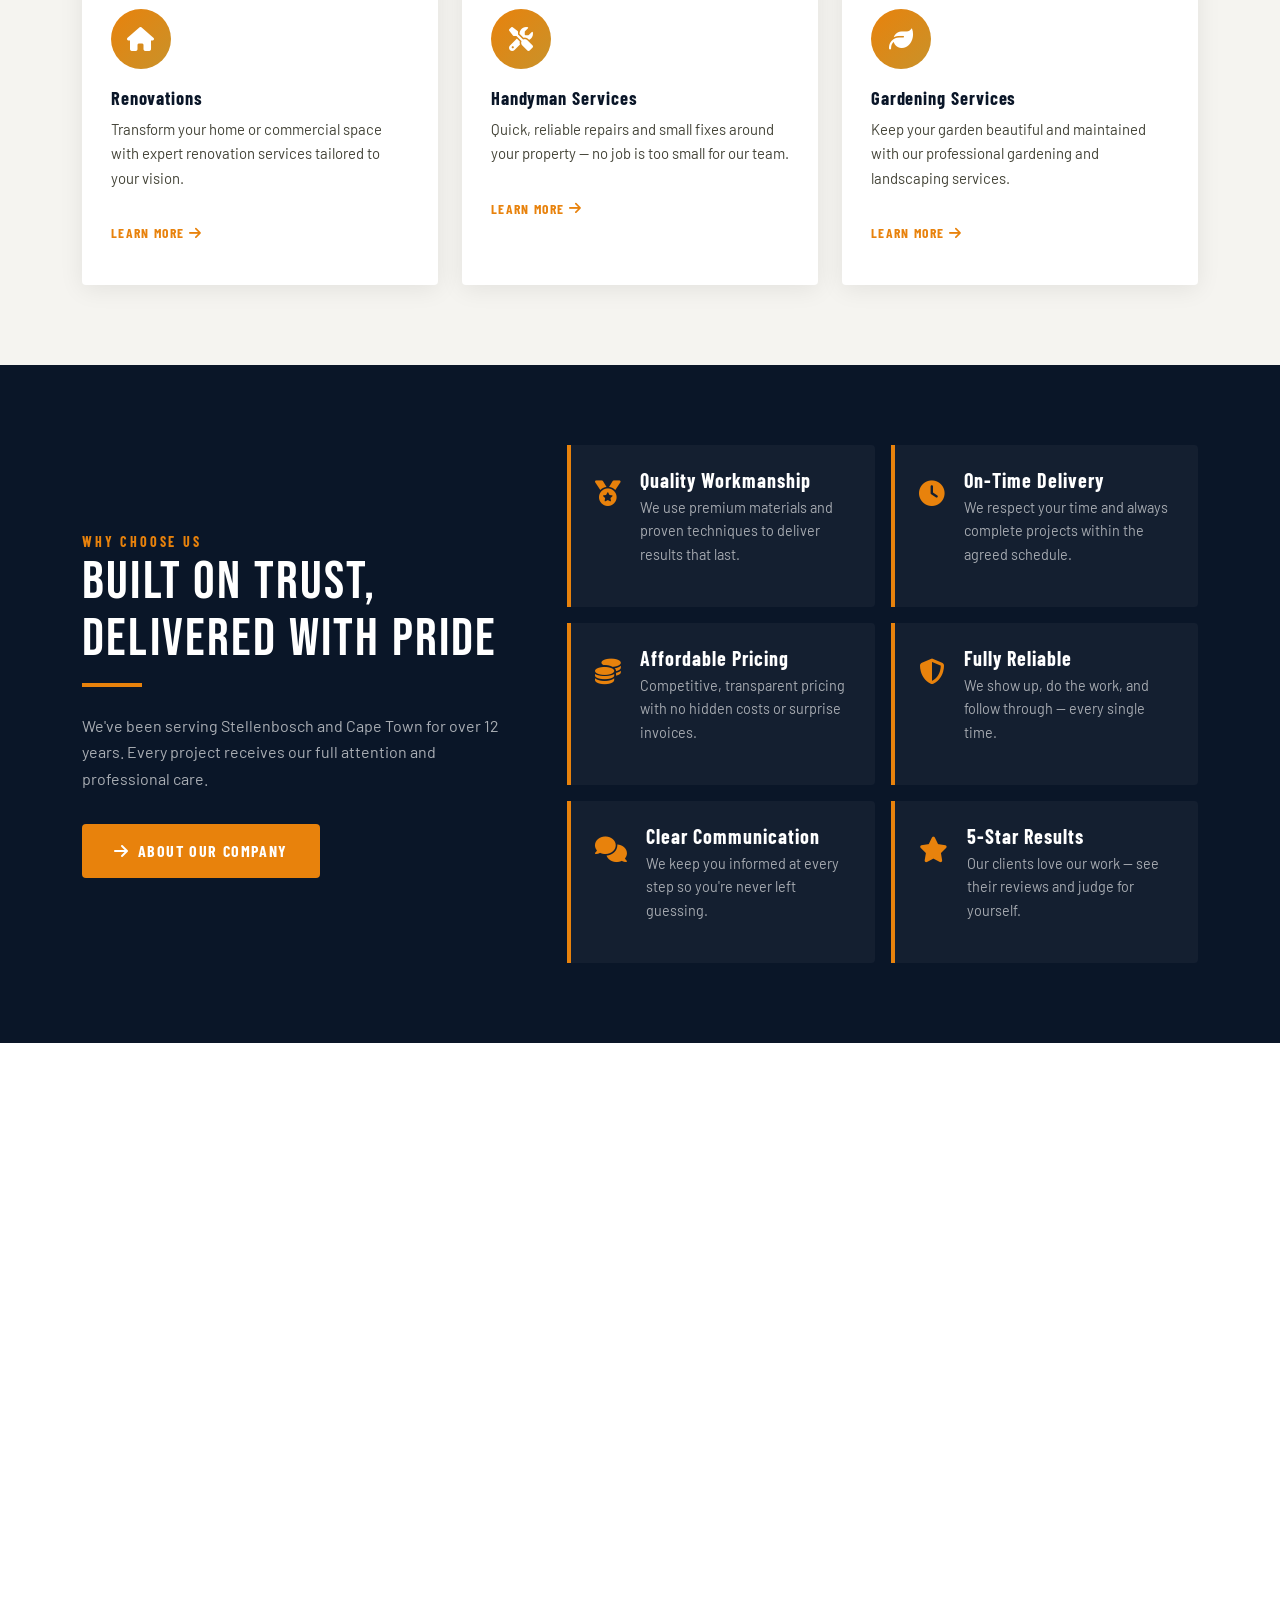
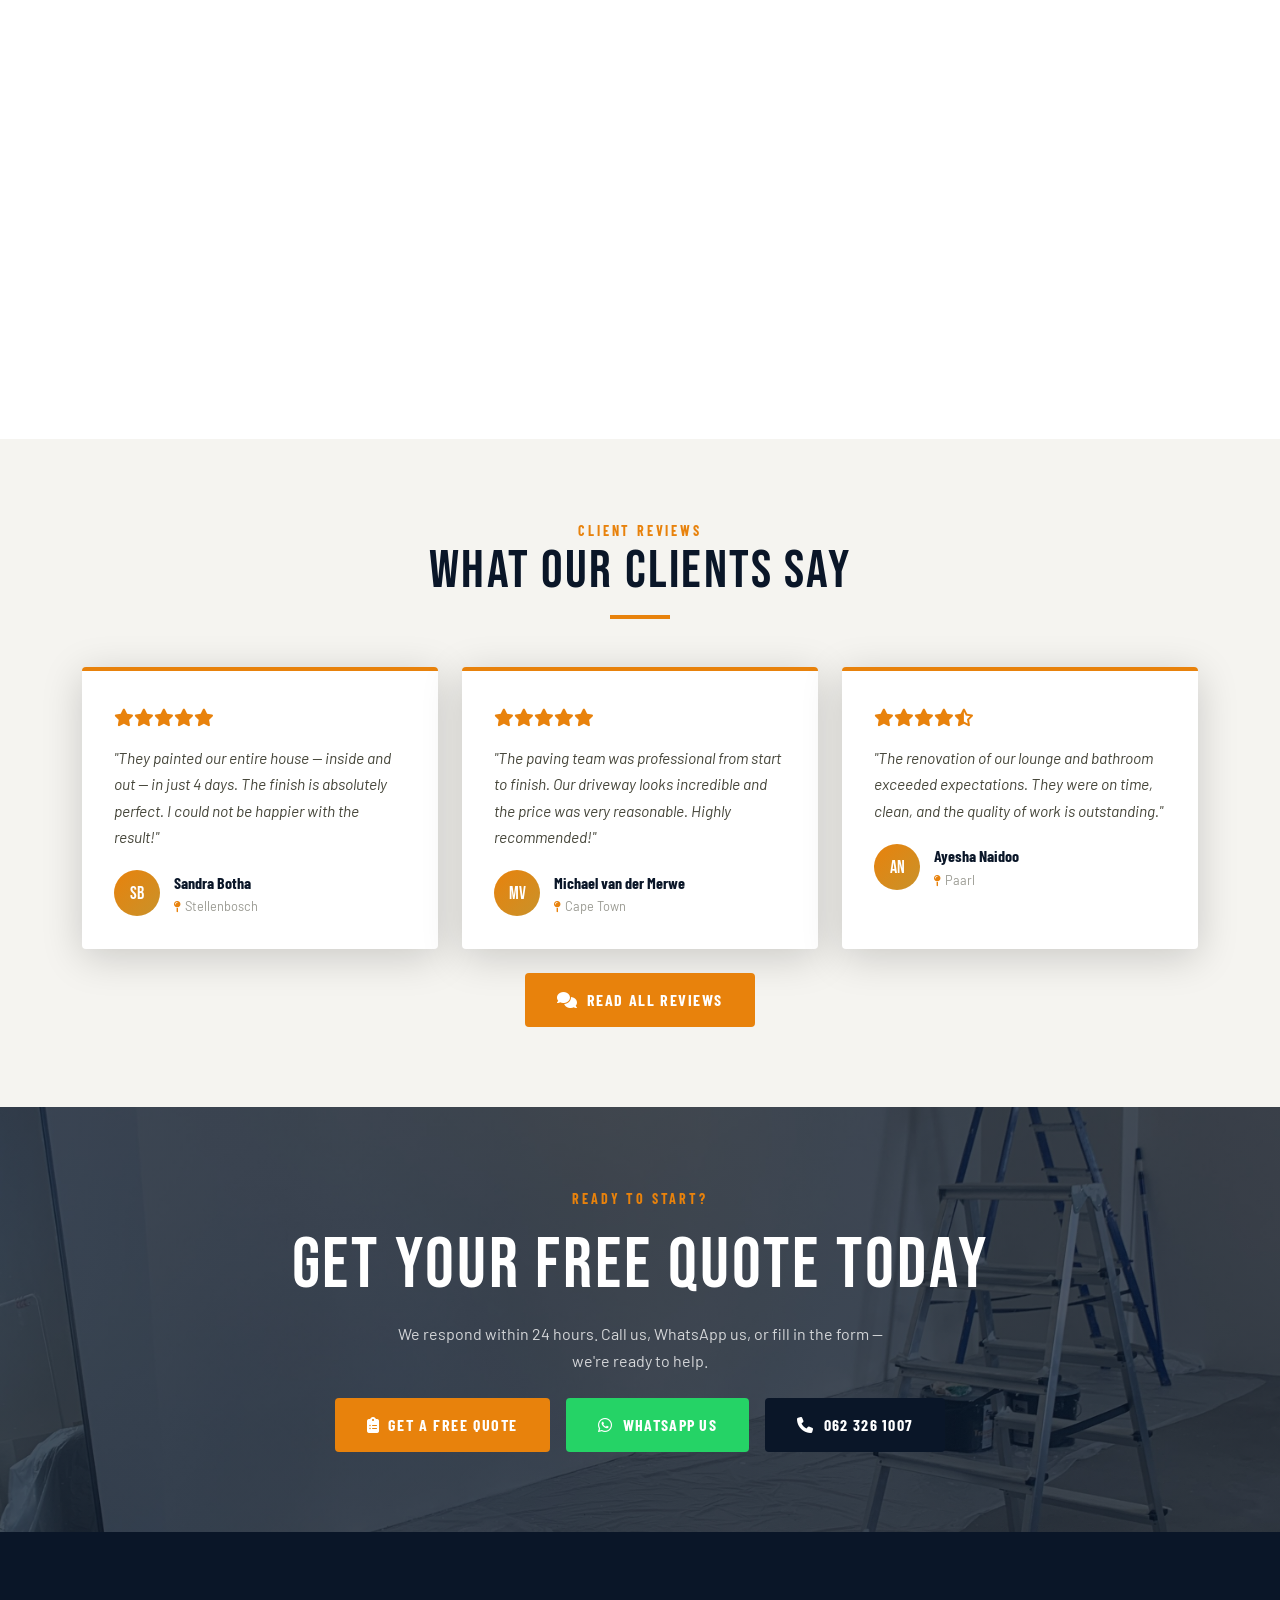
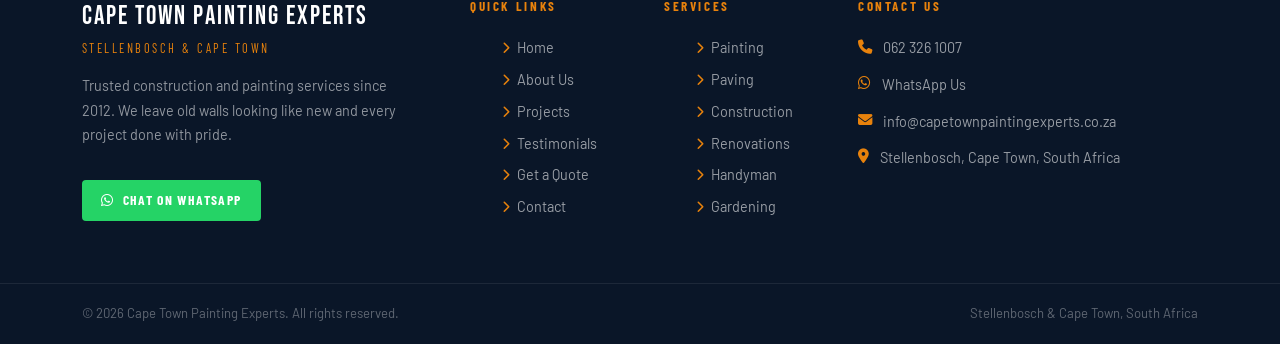
==== commit 24f61632: "few changes" ====
--- a/index.html
+++ b/index.html
@@ -65,11 +65,11 @@
       <!-- Slide 1 — Painting -->
       <div class="carousel-item active">
         <div
-          style="height:100vh;min-height:600px;background:url('images/cp-hero-painting.jpg') center/cover no-repeat; position:relative;">
+          style="min-height:500px;background:url('images/cp-hero-painting.jpg') center/cover no-repeat; position:relative;">
           <div
             style="position:absolute;inset:0;pointer-events:none;background:linear-gradient(120deg,rgba(10,22,40,.78) 40%,rgba(10,22,40,.85) 100%);">
           </div>
-          <div class="container h-100 d-flex align-items-center" style="position:relative;z-index:2;min-height:600px;">
+          <div class="container d-flex align-items-center" style="position:relative;z-index:2;min-height:500px;">
             <div style="max-width:640px;padding:6rem 0 5rem;">
               <div class="section-label mb-3" style="color: white;"><i class="fas fa-paint-roller me-2"></i>Professional Painting</div>
               <h1 class="display-title text-white mb-3" style="font-size:clamp(3rem,7vw,5.5rem);line-height:1;">We Leave
@@ -77,7 +77,7 @@
               <p class="text-white mb-4" style="font-size:1.15rem;opacity:.82;max-width:500px;">Expert interior and
                 exterior painting services across Stellenbosch and Cape Town.</p>
               <div class="d-flex flex-wrap gap-3">
-                <a href="quote.html" class="btn-primary-cte"><i class="fas fa-clipboard-list"></i> Get a Free Quote</a>
+                <a href="quote.html" class="btn-primary-cte"><i class="fas fa-clipboard-list"></i> Get a Quote</a>
                 <a href="contact.html" class="btn-outline-cte"><i class="fas fa-phone"></i> Contact Us</a>
               </div>
             </div>
@@ -88,11 +88,11 @@
       <!-- Slide 2 — Paving -->
       <div class="carousel-item">
         <div
-          style="height:100vh;min-height:600px;background:url('images/cp-hero-paving.jpg') center/cover no-repeat;position:relative;">
+          style="min-height:500px;background:url('images/cp-hero-paving.jpg') center/cover no-repeat;position:relative;">
           <div
             style="position:absolute;inset:0;pointer-events:none;background:linear-gradient(120deg,rgba(10,22,40,.88) 40%,rgba(10,22,40,.55) 100%);">
           </div>
-          <div class="container h-100 d-flex align-items-center" style="position:relative;z-index:2;min-height:600px;">
+          <div class="container d-flex align-items-center" style="position:relative;z-index:2;min-height:500px;">
             <div style="max-width:640px;padding:6rem 0 5rem;">
               <div class="section-label mb-3" style="color: white;"><i class="fas fa-road me-2"></i>Expert Paving</div>
               <h1 class="display-title text-white mb-3" style="font-size:clamp(3rem,7vw,5.5rem);line-height:1;">
@@ -100,7 +100,7 @@
               <p class="text-white mb-4" style="font-size:1.15rem;opacity:.82;max-width:500px;">Quality paving solutions
                 that enhance your property's curb appeal and value.</p>
               <div class="d-flex flex-wrap gap-3">
-                <a href="quote.html" class="btn-primary-cte"><i class="fas fa-clipboard-list"></i> Get a Free Quote</a>
+                <a href="quote.html" class="btn-primary-cte"><i class="fas fa-clipboard-list"></i> Get a Quote</a>
                 <a href="paving.html" class="btn-outline-cte"><i class="fas fa-arrow-right"></i> Learn More</a>
               </div>
             </div>
@@ -111,11 +111,11 @@
       <!-- Slide 3 — Renovations -->
       <div class="carousel-item">
         <div
-          style="height:100vh;min-height:600px;background:url('images/cp-hero-renovation.jpg') center/cover no-repeat;position:relative;">
+          style="min-height:500px;background:url('images/cp-hero-renovation.jpg') center/cover no-repeat;position:relative;">
           <div
             style="position:absolute;inset:0;pointer-events:none;background:linear-gradient(120deg,rgba(10,22,40,.88) 40%,rgba(10,22,40,.55) 100%);">
           </div>
-          <div class="container h-100 d-flex align-items-center" style="position:relative;z-index:2;min-height:600px;">
+          <div class="container d-flex align-items-center" style="position:relative;z-index:2;min-height:500px;">
             <div style="max-width:640px;padding:6rem 0 5rem;">
               <div class="section-label mb-3" style="color: white;"><i class="fas fa-hard-hat me-2"></i>Construction &amp; Renovations</div>
               <h1 class="display-title text-white mb-3" style="font-size:clamp(3rem,7vw,5.5rem);line-height:1;">
@@ -123,7 +123,7 @@
               <p class="text-white mb-4" style="font-size:1.15rem;opacity:.82;max-width:500px;">From new builds to full
                 renovations — we deliver exceptional results on time.</p>
               <div class="d-flex flex-wrap gap-3">
-                <a href="quote.html" class="btn-primary-cte"><i class="fas fa-clipboard-list"></i> Get a Free Quote</a>
+                <a href="quote.html" class="btn-primary-cte"><i class="fas fa-clipboard-list"></i> Get a Quote</a>
                 <a href="renovations.html" class="btn-outline-cte"><i class="fas fa-arrow-right"></i> Learn More</a>
               </div>
             </div>
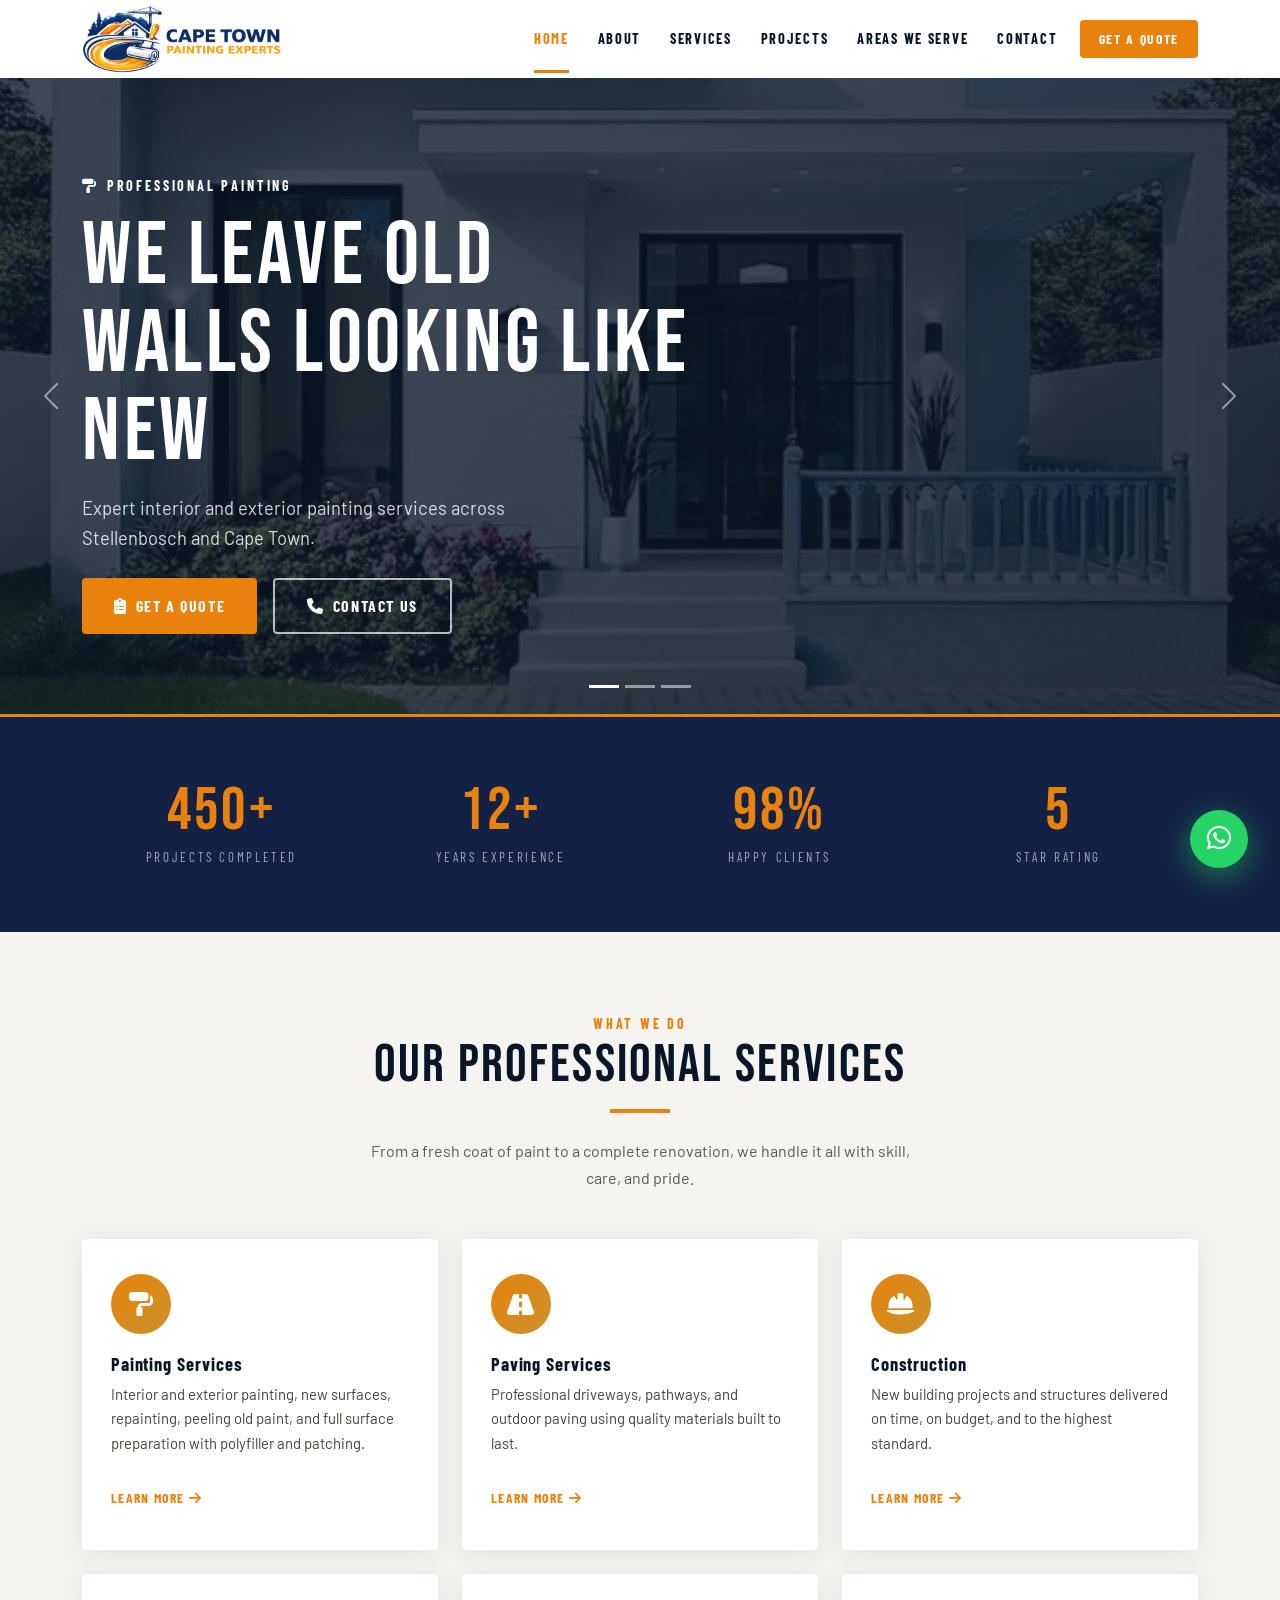
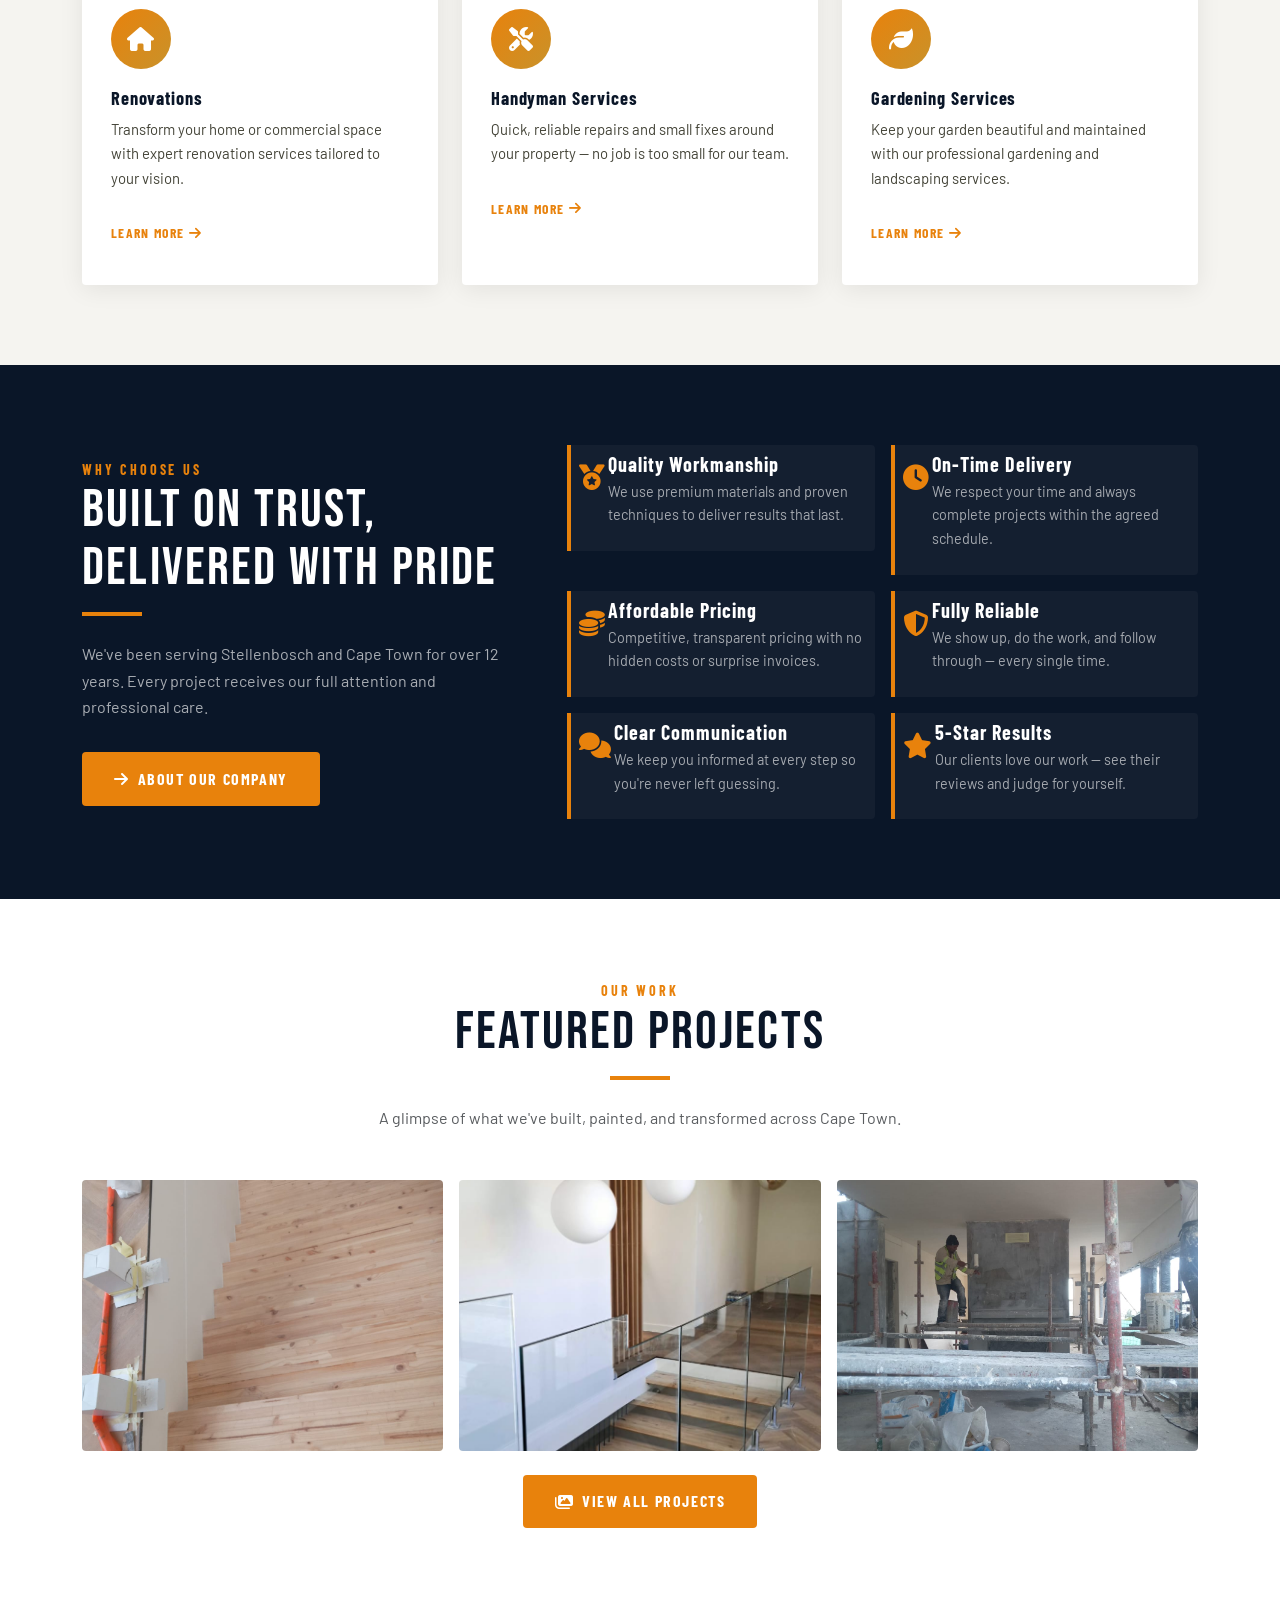
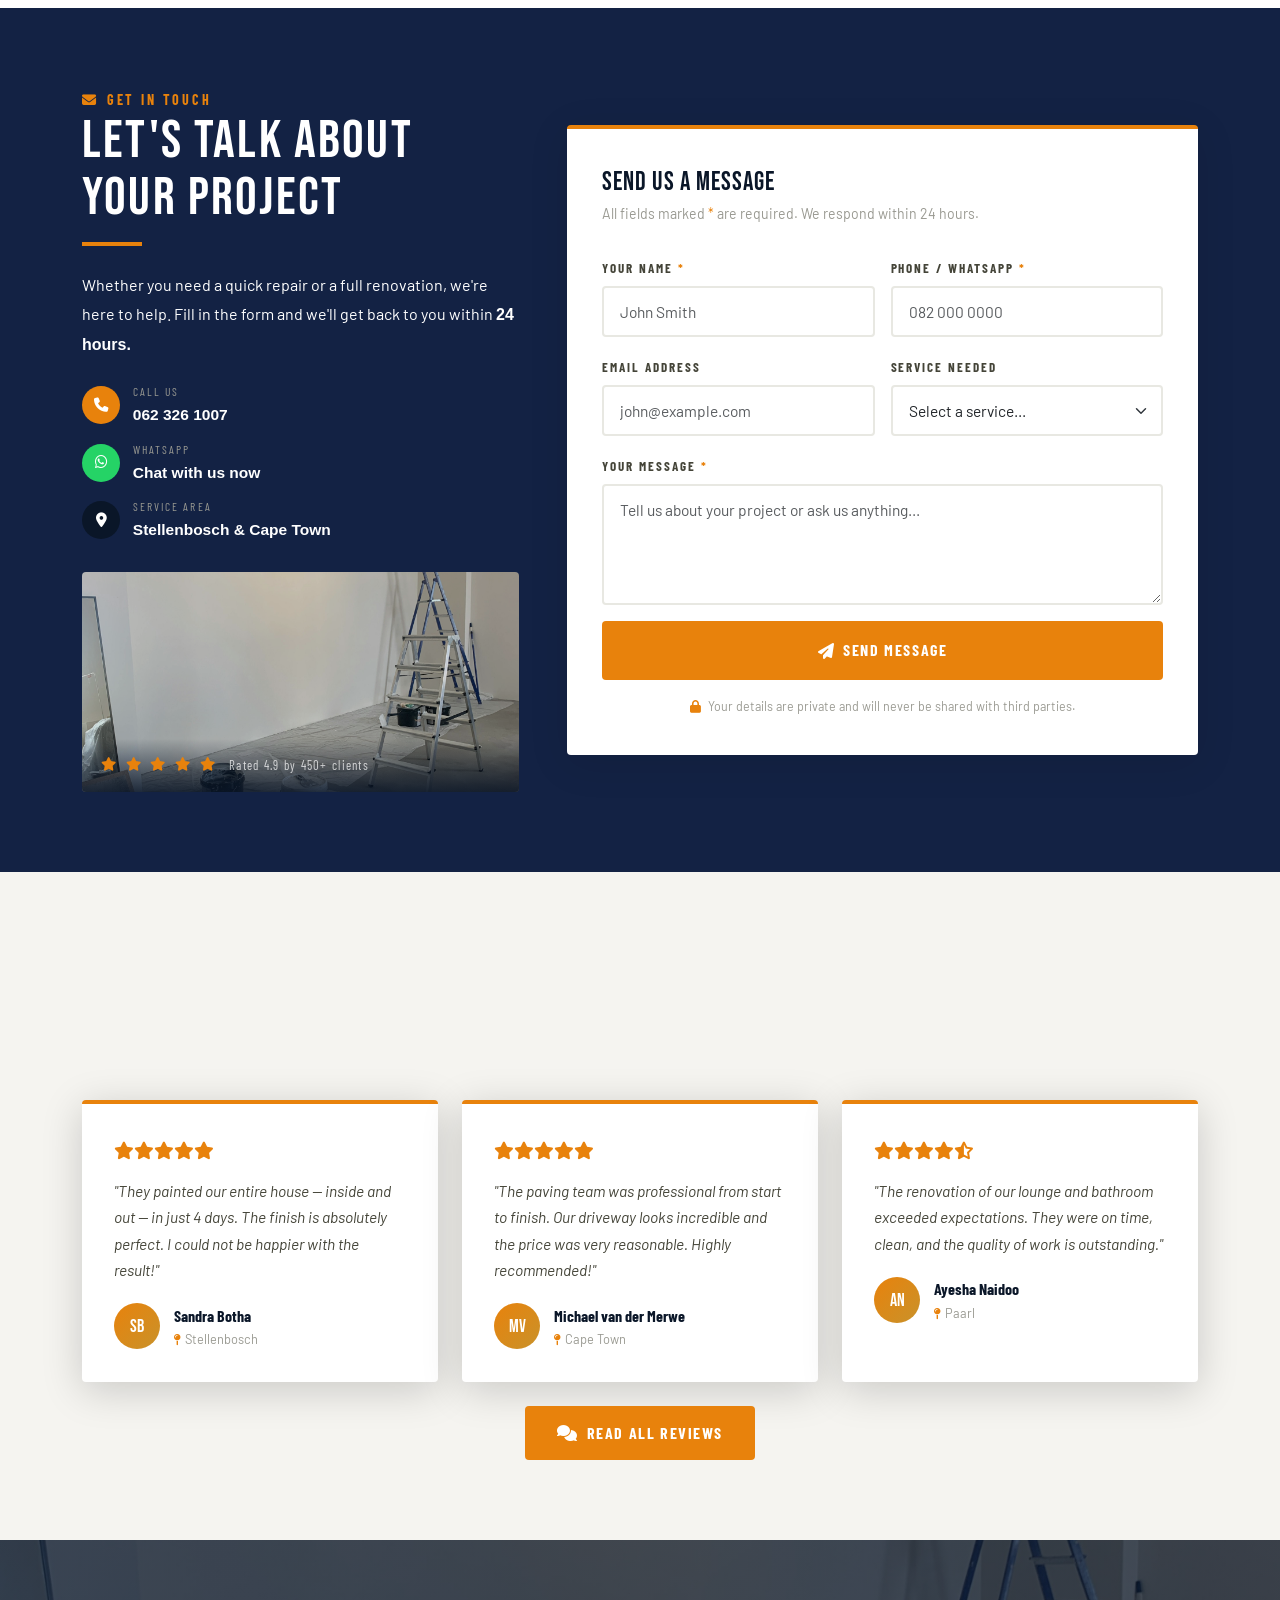
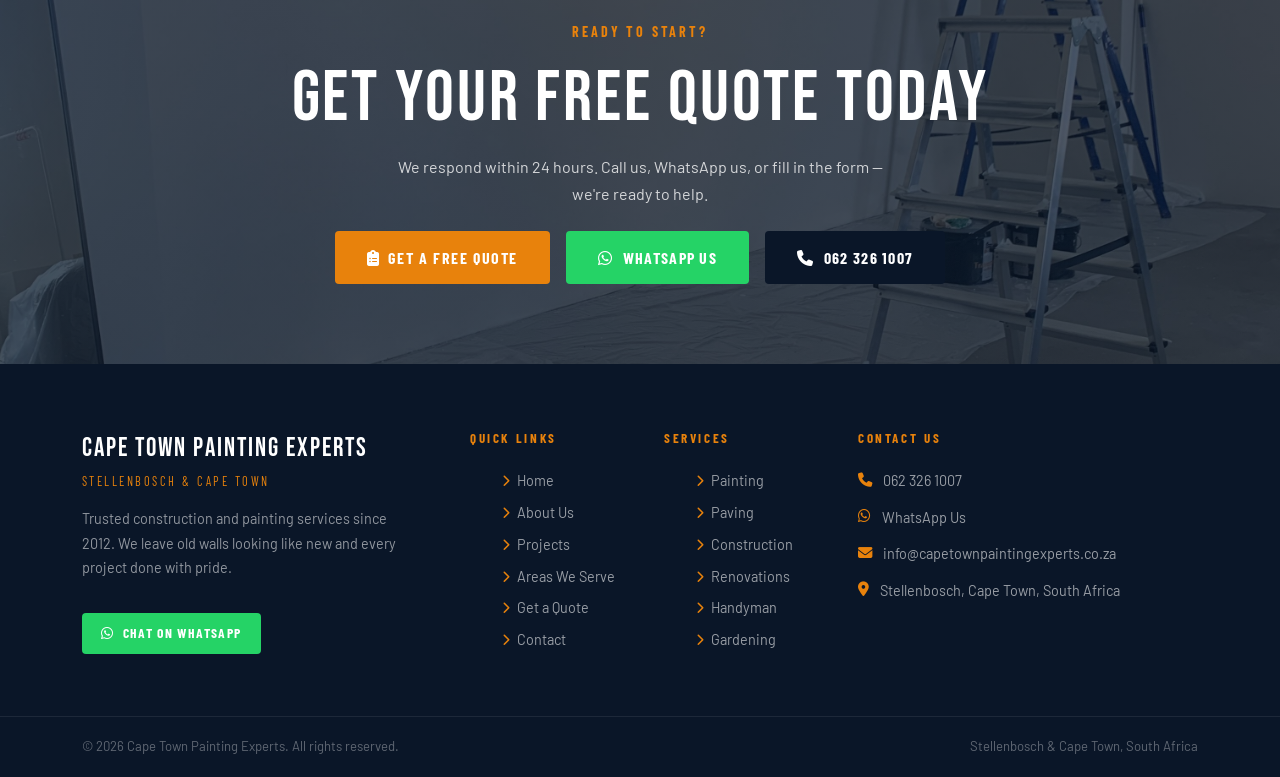
==== commit 6dbbf9bf: "almost there" ====
--- a/index.html
+++ b/index.html
@@ -45,7 +45,7 @@
             </ul>
           </li>
           <li class="nav-item"><a class="nav-link-cte nav-link" href="projects.html">Projects</a></li>
-          <li class="nav-item"><a class="nav-link-cte nav-link" href="testimonials.html">Testimonials</a></li>
+          <li class="nav-item"><a class="nav-link-cte nav-link" href="areas-we-cover.html">Areas We Serve</a></li>
           <li class="nav-item"><a class="nav-link-cte nav-link" href="contact.html">Contact</a></li>
           <li class="nav-item"><a class="nav-link nav-cta-btn" href="quote.html">Get a Quote</a></li>
         </ul>
@@ -71,7 +71,8 @@
           </div>
           <div class="container d-flex align-items-center" style="position:relative;z-index:2;min-height:500px;">
             <div style="max-width:640px;padding:6rem 0 5rem;">
-              <div class="section-label mb-3" style="color: white;"><i class="fas fa-paint-roller me-2"></i>Professional Painting</div>
+              <div class="section-label mb-3" style="color: white;"><i class="fas fa-paint-roller me-2"></i>Professional
+                Painting</div>
               <h1 class="display-title text-white mb-3" style="font-size:clamp(3rem,7vw,5.5rem);line-height:1;">We Leave
                 Old<br>Walls Looking Like New</h1>
               <p class="text-white mb-4" style="font-size:1.15rem;opacity:.82;max-width:500px;">Expert interior and
@@ -117,7 +118,8 @@
           </div>
           <div class="container d-flex align-items-center" style="position:relative;z-index:2;min-height:500px;">
             <div style="max-width:640px;padding:6rem 0 5rem;">
-              <div class="section-label mb-3" style="color: white;"><i class="fas fa-hard-hat me-2"></i>Construction &amp; Renovations</div>
+              <div class="section-label mb-3" style="color: white;"><i class="fas fa-hard-hat me-2"></i>Construction
+                &amp; Renovations</div>
               <h1 class="display-title text-white mb-3" style="font-size:clamp(3rem,7vw,5.5rem);line-height:1;">
                 Transform Your<br>Property Today</h1>
               <p class="text-white mb-4" style="font-size:1.15rem;opacity:.82;max-width:500px;">From new builds to full
@@ -187,7 +189,8 @@
           <div class="service-card">
             <div class="icon-wrap"><i class="fas fa-paint-roller"></i></div>
             <h4>Painting Services</h4>
-            <p>Interior and exterior painting, new surfaces, repainting, peeling old paint, and full surface preparation with polyfiller and patching.
+            <p>Interior and exterior painting, new surfaces, repainting, peeling old paint, and full surface preparation
+              with polyfiller and patching.
             </p>
             <a href="painting.html" class="card-link">Learn More <i class="fas fa-arrow-right"></i></a>
           </div>
@@ -322,38 +325,249 @@
       <div class="row g-3">
         <div class="col-md-6 col-lg-4 fade-up">
           <div class="gallery-item">
-            <img src="images/cp-hero-painting.jpg" alt="Painting project">
+            <img src="images/cp-painting-img-1.jpeg" alt="Painting project">
           </div>
         </div>
         <div class="col-md-6 col-lg-4 fade-up fade-up-delay-1">
           <div class="gallery-item">
-            <img src="images/cp-hero-paving.jpg" alt="Paving project">
+            <img src="images/cp-painting-img-2.jpeg" alt="Paving project">
           </div>
         </div>
         <div class="col-md-6 col-lg-4 fade-up fade-up-delay-2">
           <div class="gallery-item">
-            <img src="images/cp-hero-renovation.jpg"
-              alt="Construction project">
-          </div>
-        </div>
-        <div class="col-md-6 col-lg-4 fade-up">
-          <div class="gallery-item">
-            <img src="images/building.jpg" alt="Kitchen renovation">
-          </div>
-        </div>
-        <div class="col-md-6 col-lg-4 fade-up fade-up-delay-1">
-          <div class="gallery-item">
-            <img src="images/paving.jpg" alt="Exterior painting">
-          </div>
-        </div>
-        <div class="col-md-6 col-lg-4 fade-up fade-up-delay-2">
-          <div class="gallery-item">
-            <img src="images/scraping.jpg" alt="Garden services">
+            <img src="images/cp-painting-img-3.jpeg" alt="Construction project">
           </div>
         </div>
       </div>
       <div class="text-center mt-4 fade-up">
         <a href="projects.html" class="btn-primary-cte"><i class="fas fa-images"></i> View All Projects</a>
+      </div>
+    </div>
+  </section>
+
+  <!-- ── Toast Notification ── -->
+  <div id="formToast" style="
+  position: fixed;
+  bottom: 2rem;
+  left: 50%;
+  transform: translateX(-50%) translateY(120%);
+  z-index: 99999;
+  background: var(--navy);
+  color: var(--white);
+  border-left: 5px solid #25D366;
+  border-radius: var(--radius);
+  padding: 1rem 1.6rem;
+  display: flex;
+  align-items: center;
+  gap: .9rem;
+  box-shadow: 0 12px 40px rgba(0,0,0,.35);
+  min-width: 300px;
+  max-width: 480px;
+  transition: transform .45s cubic-bezier(.4,0,.2,1), opacity .45s ease;
+  opacity: 0;
+  pointer-events: none;
+">
+    <div style="
+    width: 40px; height: 40px;
+    background: #25D366;
+    border-radius: 50%;
+    display: flex; align-items: center; justify-content: center;
+    flex-shrink: 0;
+    font-size: 1.1rem;
+  ">✓</div>
+    <div>
+      <div
+        style="font-family:var(--font-cond);font-weight:700;letter-spacing:.06em;font-size:.95rem;margin-bottom:.15rem;">
+        Message Sent Successfully!</div>
+      <div style="font-size:.82rem;color:rgba(255,255,255,.65);">We'll get back to you within 24 hours.</div>
+    </div>
+    <button onclick="hideToast()" style="
+    margin-left: auto;
+    background: none;
+    border: none;
+    color: rgba(255,255,255,.45);
+    font-size: 1.1rem;
+    cursor: pointer;
+    padding: 0 0 0 .5rem;
+    line-height: 1;
+    transition: color .2s;
+  " onmouseover="this.style.color='#fff'" onmouseout="this.style.color='rgba(255,255,255,.45)'">&times;</button>
+  </div>
+
+  <!-- ── Form Section ── -->
+  <section class="section-pad" style="background: var(--navy-mid); color: var(--white);">
+    <div class="container">
+      <div class="row align-items-center g-5">
+
+        <!-- LEFT — Text + Image -->
+        <div class="col-lg-5 fade-up">
+
+          <div class="section-label">
+            <i class="fas fa-envelope me-2"></i>Get in Touch
+          </div>
+          <h2 class="section-title mb-3" style="color: white;">Let's Talk About<br>Your Project</h2>
+          <div class="divider-orange"></div>
+          <p style="color:var(--white);margin-bottom:1.4rem;line-height:1.8;">
+            Whether you need a quick repair or a full renovation, we're here to help.
+            Fill in the form and we'll get back to you within <strong>24 hours.</strong>
+          </p>
+
+          <!-- Contact info strips -->
+          <div style="display:flex;flex-direction:column;gap:.75rem;margin-bottom:1.8rem;">
+            <div style="display:flex;align-items:center;gap:.8rem;">
+              <div
+                style="width:38px;height:38px;background:var(--orange);border-radius:50%;display:flex;align-items:center;justify-content:center;color:#fff;flex-shrink:0;font-size:.9rem;">
+                <i class="fas fa-phone"></i>
+              </div>
+              <div>
+                <div
+                  style="font-family:var(--font-cond);font-size:.72rem;letter-spacing:.18em;text-transform:uppercase;color:var(--grey);">
+                  Call Us</div>
+                <a href="tel:0623261007" style="font-weight:600;color:var(--white);font-size:.97rem;">062 326 1007</a>
+              </div>
+            </div>
+            <div style="display:flex;align-items:center;gap:.8rem;">
+              <div
+                style="width:38px;height:38px;background:#25D366;border-radius:50%;display:flex;align-items:center;justify-content:center;color:#fff;flex-shrink:0;font-size:.9rem;">
+                <i class="fab fa-whatsapp"></i>
+              </div>
+              <div>
+                <div
+                  style="font-family:var(--font-cond);font-size:.72rem;letter-spacing:.18em;text-transform:uppercase;color:var(--grey);">
+                  WhatsApp</div>
+                <a href="https://wa.me/27623261007" target="_blank"
+                  style="font-weight:600;color:var(--white);font-size:.97rem;">Chat with us now</a>
+              </div>
+            </div>
+            <div style="display:flex;align-items:center;gap:.8rem;">
+              <div
+                style="width:38px;height:38px;background:var(--navy);border-radius:50%;display:flex;align-items:center;justify-content:center;color:#fff;flex-shrink:0;font-size:.9rem;">
+                <i class="fas fa-map-marker-alt"></i>
+              </div>
+              <div>
+                <div
+                  style="font-family:var(--font-cond);font-size:.72rem;letter-spacing:.18em;text-transform:uppercase;color:var(--grey);">
+                  Service Area</div>
+                <span style="font-weight:600;color:var(--white);font-size:.97rem;">Stellenbosch &amp; Cape Town</span>
+              </div>
+            </div>
+          </div>
+
+          <!-- Image -->
+          <div style="position:relative;border-radius:var(--radius);overflow:hidden;">
+            <img src="images/painting.jpg" alt="Contact Cape Town Painting Experts"
+              style="width:100%;height:220px;object-fit:cover;display:block;filter:brightness(.88) saturate(.85);" />
+            <!-- Overlay badge -->
+            <div style="
+            position:absolute;
+            bottom:0; left:0; right:0;
+            background:linear-gradient(0deg,rgba(10,22,40,.85) 0%,transparent 100%);
+            padding:1rem 1.2rem;
+          ">
+              <div style="display:flex;align-items:center;gap:.6rem;">
+                <i class="fas fa-star" style="color:var(--orange);font-size:.85rem;"></i>
+                <i class="fas fa-star" style="color:var(--orange);font-size:.85rem;"></i>
+                <i class="fas fa-star" style="color:var(--orange);font-size:.85rem;"></i>
+                <i class="fas fa-star" style="color:var(--orange);font-size:.85rem;"></i>
+                <i class="fas fa-star" style="color:var(--orange);font-size:.85rem;"></i>
+                <span
+                  style="font-family:var(--font-cond);font-size:.8rem;letter-spacing:.1em;color:rgba(255,255,255,.75);margin-left:.3rem;">Rated
+                  4.9 by 450+ clients</span>
+              </div>
+            </div>
+          </div>
+
+        </div>
+
+        <!-- RIGHT — Form -->
+        <div class="col-lg-7 fade-up">
+          <div style="
+          background: var(--white);
+          border-radius: var(--radius);
+          padding: 2.4rem 2.2rem;
+          box-shadow: 0 8px 40px rgba(0,0,0,.1);
+          border-top: 4px solid var(--orange);
+        ">
+            <h3
+              style="font-family:var(--font-display);font-size:1.65rem;color:var(--navy);letter-spacing:.04em;margin-bottom:.3rem;">
+              Send Us a Message
+            </h3>
+            <p style="color:var(--grey);font-size:.88rem;margin-bottom:1.8rem;">
+              All fields marked <span style="color:var(--orange);">*</span> are required. We respond within 24 hours.
+            </p>
+
+            <form id="universalContactForm" action="https://formspree.io/f/YOUR_FORMSPREE_ENDPOINT" method="POST"
+              class="form-cte" novalidate>
+              <!-- Formspree: prevent redirect -->
+              <input type="hidden" name="_next" value="false" />
+
+              <div class="row g-3">
+                <div class="col-sm-6">
+                  <label class="form-label">
+                    Your Name <span style="color:var(--orange);">*</span>
+                  </label>
+                  <input type="text" name="name" class="form-control" placeholder="John Smith" required />
+                  <div class="invalid-feedback">Please enter your name.</div>
+                </div>
+
+                <div class="col-sm-6">
+                  <label class="form-label">
+                    Phone / WhatsApp <span style="color:var(--orange);">*</span>
+                  </label>
+                  <input type="tel" name="phone" class="form-control" placeholder="082 000 0000" required />
+                  <div class="invalid-feedback">Please enter your phone number.</div>
+                </div>
+
+                <div class="col-sm-6">
+                  <label class="form-label">Email Address</label>
+                  <input type="email" name="email" class="form-control" placeholder="john@example.com" />
+                </div>
+
+                <div class="col-sm-6">
+                  <label class="form-label">Service Needed</label>
+                  <select name="service" class="form-select">
+                    <option value="">Select a service...</option>
+                    <option>Painting</option>
+                    <option>Paving</option>
+                    <option>Construction</option>
+                    <option>Renovations</option>
+                    <option>Handyman</option>
+                    <option>Gardening</option>
+                    <option>Multiple Services</option>
+                    <option>General Enquiry</option>
+                  </select>
+                </div>
+
+                <div class="col-12">
+                  <label class="form-label">
+                    Your Message <span style="color:var(--orange);">*</span>
+                  </label>
+                  <textarea name="message" class="form-control" rows="4"
+                    placeholder="Tell us about your project or ask us anything..." required></textarea>
+                  <div class="invalid-feedback">Please enter your message.</div>
+                </div>
+
+                <div class="col-12">
+                  <button type="submit" id="universalSubmitBtn" class="btn-primary-cte w-100 justify-content-center"
+                    style="border:none;padding:1rem;font-size:1rem;">
+                    <i class="fas fa-paper-plane"></i>
+                    <span id="universalBtnText">Send Message</span>
+                  </button>
+                </div>
+
+                <div class="col-12">
+                  <p style="text-align:center;color:var(--grey);font-size:.78rem;margin:0;">
+                    <i class="fas fa-lock me-1" style="color:var(--orange);"></i>
+                    Your details are private and will never be shared with third parties.
+                  </p>
+                </div>
+
+              </div>
+            </form>
+
+          </div>
+        </div>
+
       </div>
     </div>
   </section>
@@ -417,15 +631,14 @@
         </div>
       </div>
       <div class="text-center mt-4 fade-up">
-        <a href="testimonials.html" class="btn-primary-cte"><i class="fas fa-comments"></i> Read All Reviews</a>
+        <a href="areas-we-cover.html" class="btn-primary-cte"><i class="fas fa-comments"></i> Read All Reviews</a>
       </div>
     </div>
   </section>
 
   <!-- ═══ CTA BANNER ═══ -->
   <div class="cta-banner">
-    <div class="cta-banner-bg"
-      style="background-image:url('images/painting.jpg');"></div>
+    <div class="cta-banner-bg" style="background-image:url('images/painting.jpg');"></div>
     <div class="cta-banner-overlay"></div>
     <div class="container content text-center">
       <div class="section-label mb-3">Ready to Start?</div>
@@ -460,7 +673,7 @@
             <li><a href="index.html"><i class="fas fa-chevron-right"></i> Home</a></li>
             <li><a href="about.html"><i class="fas fa-chevron-right"></i> About Us</a></li>
             <li><a href="projects.html"><i class="fas fa-chevron-right"></i> Projects</a></li>
-            <li><a href="testimonials.html"><i class="fas fa-chevron-right"></i> Testimonials</a></li>
+            <li><a href="areas-we-cover.html"><i class="fas fa-chevron-right"></i> Areas We Serve</a></li>
             <li><a href="quote.html"><i class="fas fa-chevron-right"></i> Get a Quote</a></li>
             <li><a href="contact.html"><i class="fas fa-chevron-right"></i> Contact</a></li>
           </ul>
--- a/style.css
+++ b/style.css
@@ -214,6 +214,27 @@
   padding: .5rem 0;
   box-shadow: 0 12px 40px rgba(0,0,0,.4);
 }
+
+/* ═══ MOBILE NAVBAR FIX ═══ */
+@media (max-width: 991px) {
+
+  /* Reduce overall menu padding */
+  .navbar-collapse {
+    padding-top: 10px;
+    padding-bottom: 20px;
+  }
+
+  .nav-link-cte {
+    padding-bottom: 0.45rem !important;
+  }
+
+  .nav-cta-btn{
+    margin-top: 0.5rem;
+  }
+
+
+}
+
 .dropdown-item-cte {
   font-family: var(--font-cond);
   font-weight: 500;
@@ -360,8 +381,8 @@
 
 /* ── Trust / Why Us ── */
 .trust-item {
-  display: flex; gap: 1.2rem; align-items: flex-start;
-  padding: 1.5rem;
+  display: flex; gap: .2rem; align-items: flex-start;
+  padding: .5rem;
   background: rgba(255,255,255,.04);
   border-left: 4px solid var(--orange);
   border-radius: 0 var(--radius) var(--radius) 0;
@@ -708,4 +729,171 @@
   .page-hero-content { padding: 1.2rem 0 2.5rem 0.8rem; }
   .btn-primary-cte, .btn-outline-cte, .btn-wa, .btn-call { padding: .75rem 1.4rem; font-size: .92rem; }
   footer { padding: 3rem 0 0; }
-}+}
+
+
+ /* ── Area Cards ── */
+  .area-region-title {
+    font-family: var(--font-display);
+    font-size: 1.5rem;
+    letter-spacing: .06em;
+    color: var(--navy);
+    margin-bottom: 1rem;
+    padding-bottom: .6rem;
+    border-bottom: 3px solid var(--orange);
+    display: flex;
+    align-items: center;
+    gap: .6rem;
+  }
+  .area-region-title i { color: var(--orange); font-size: 1.1rem; }
+
+  .suburb-list {
+    list-style: none;
+    padding: 0;
+    margin: 0;
+    display: flex;
+    flex-direction: column;
+    gap: .45rem;
+  }
+  .suburb-list li {
+    display: flex;
+    align-items: center;
+    gap: .6rem;
+    font-size: .94rem;
+    color: var(--grey-dark);
+    padding: .5rem .8rem;
+    border-radius: var(--radius);
+    transition: background var(--transition), color var(--transition);
+    cursor: default;
+  }
+  .suburb-list li:hover {
+    background: rgba(232,130,12,.08);
+    color: var(--navy);
+  }
+  .suburb-list li i {
+    color: var(--orange);
+    font-size: .72rem;
+    flex-shrink: 0;
+  }
+
+  .area-card {
+    background: var(--white);
+    border-radius: var(--radius);
+    padding: 1.8rem 1.6rem;
+    box-shadow: 0 4px 24px rgba(0,0,0,.08);
+    border-top: 4px solid var(--orange);
+    height: 100%;
+    transition: transform var(--transition), box-shadow var(--transition);
+  }
+  .area-card:hover {
+    transform: translateY(-4px);
+    box-shadow: var(--shadow-card);
+  }
+
+  /* ── Map container ── */
+  .map-wrapper {
+    border-radius: var(--radius);
+    overflow: hidden;
+    box-shadow: var(--shadow-card);
+    border: 4px solid var(--white);
+    outline: 1px solid var(--grey-lt);
+  }
+  .map-wrapper iframe {
+    display: block;
+    width: 100%;
+    height: 480px;
+    border: none;
+  }
+
+  /* ── FAQ ── */
+  .faq-item {
+    border-bottom: 1px solid var(--grey-lt);
+  }
+  .faq-item:last-child { border-bottom: none; }
+  .faq-btn {
+    width: 100%;
+    background: none;
+    border: none;
+    text-align: left;
+    padding: 1.3rem 0;
+    display: flex;
+    align-items: center;
+    justify-content: space-between;
+    gap: 1rem;
+    cursor: pointer;
+    font-family: var(--font-cond);
+    font-weight: 700;
+    font-size: 1.05rem;
+    letter-spacing: .04em;
+    color: var(--navy);
+    transition: color var(--transition);
+  }
+  .faq-btn:hover { color: var(--orange); }
+  .faq-btn .faq-icon {
+    width: 32px; height: 32px;
+    background: var(--orange);
+    border-radius: 50%;
+    display: flex; align-items: center; justify-content: center;
+    color: var(--white);
+    font-size: .8rem;
+    flex-shrink: 0;
+    transition: transform var(--transition), background var(--transition);
+  }
+  .faq-btn[aria-expanded="true"] .faq-icon {
+    transform: rotate(45deg);
+    background: var(--navy);
+  }
+  .faq-btn[aria-expanded="true"] { color: var(--orange); }
+  .faq-body {
+    padding: 0 0 1.3rem 0;
+    font-size: .95rem;
+    color: var(--grey-dark);
+    line-height: 1.75;
+    max-width: 720px;
+  }
+
+  /* ── Coverage badge ── */
+  .coverage-badge {
+    display: inline-flex;
+    align-items: center;
+    gap: .4rem;
+    background: rgba(232,130,12,.1);
+    border: 1px solid rgba(232,130,12,.35);
+    color: var(--orange);
+    font-family: var(--font-cond);
+    font-weight: 700;
+    font-size: .78rem;
+    letter-spacing: .14em;
+    text-transform: uppercase;
+    padding: .3rem .9rem;
+    border-radius: 50px;
+  }
+
+  /* ── Distance zones ── */
+  .zone-bar {
+    display: flex;
+    align-items: center;
+    gap: 1rem;
+    padding: 1rem 1.2rem;
+    border-radius: var(--radius);
+    margin-bottom: .7rem;
+    background: var(--off-white);
+  }
+  .zone-dot {
+    width: 14px; height: 14px;
+    border-radius: 50%;
+    flex-shrink: 0;
+  }
+  .zone-name {
+    font-family: var(--font-cond);
+    font-weight: 700;
+    font-size: .9rem;
+    letter-spacing: .06em;
+    color: var(--navy);
+    flex: 1;
+  }
+  .zone-dist {
+    font-size: .82rem;
+    color: var(--grey);
+    white-space: nowrap;
+  }
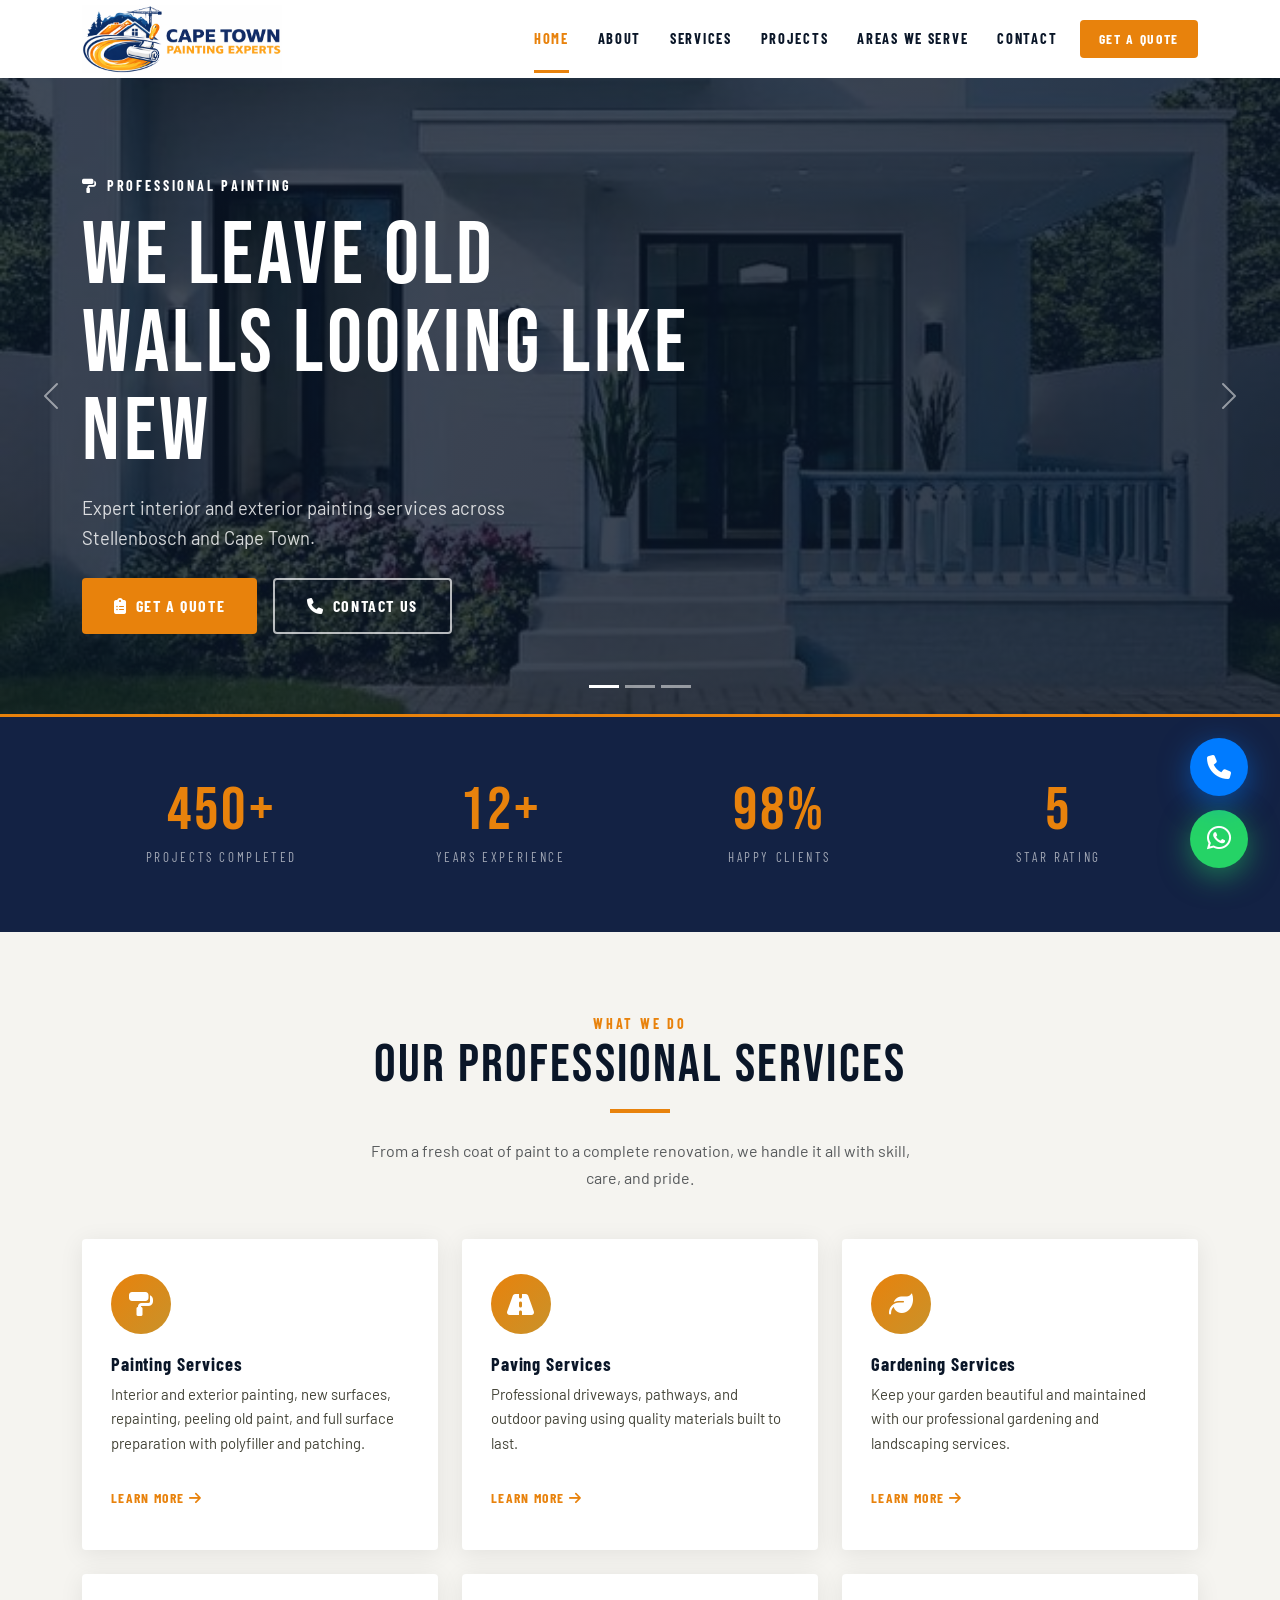
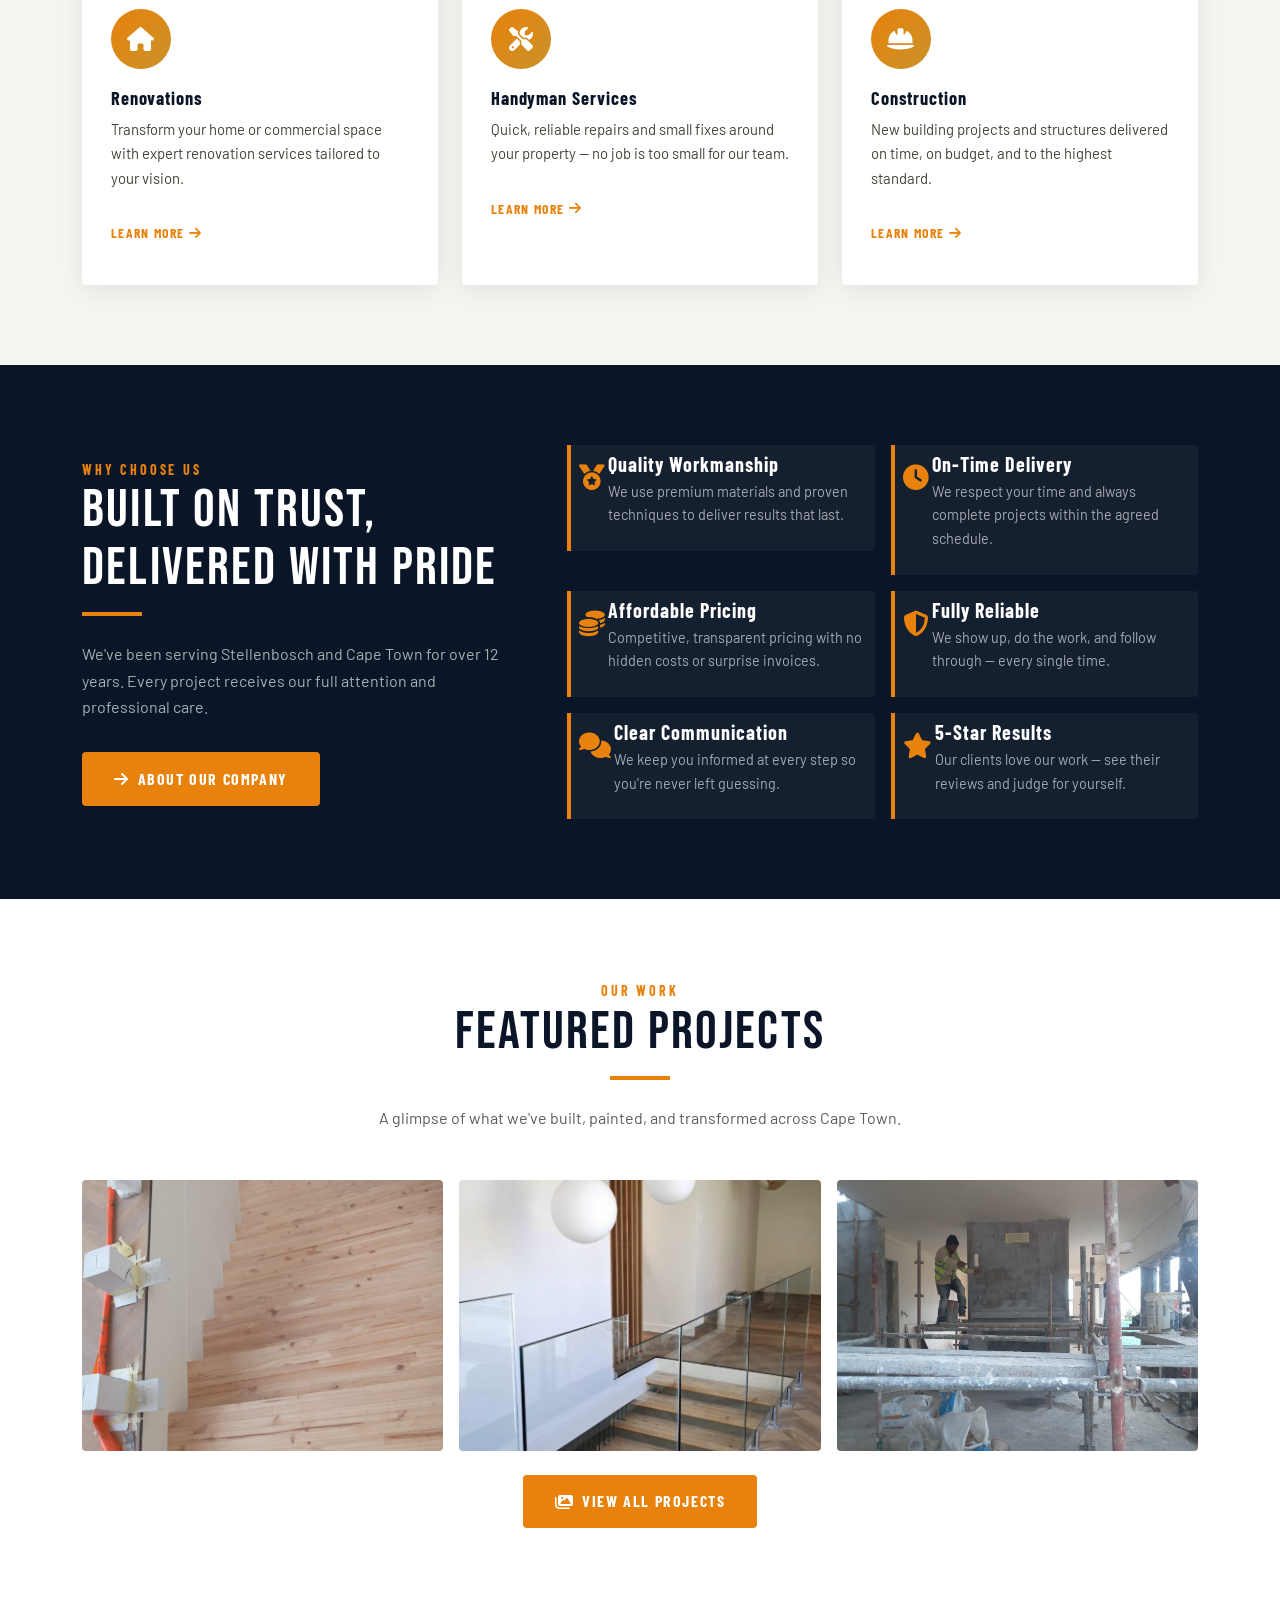
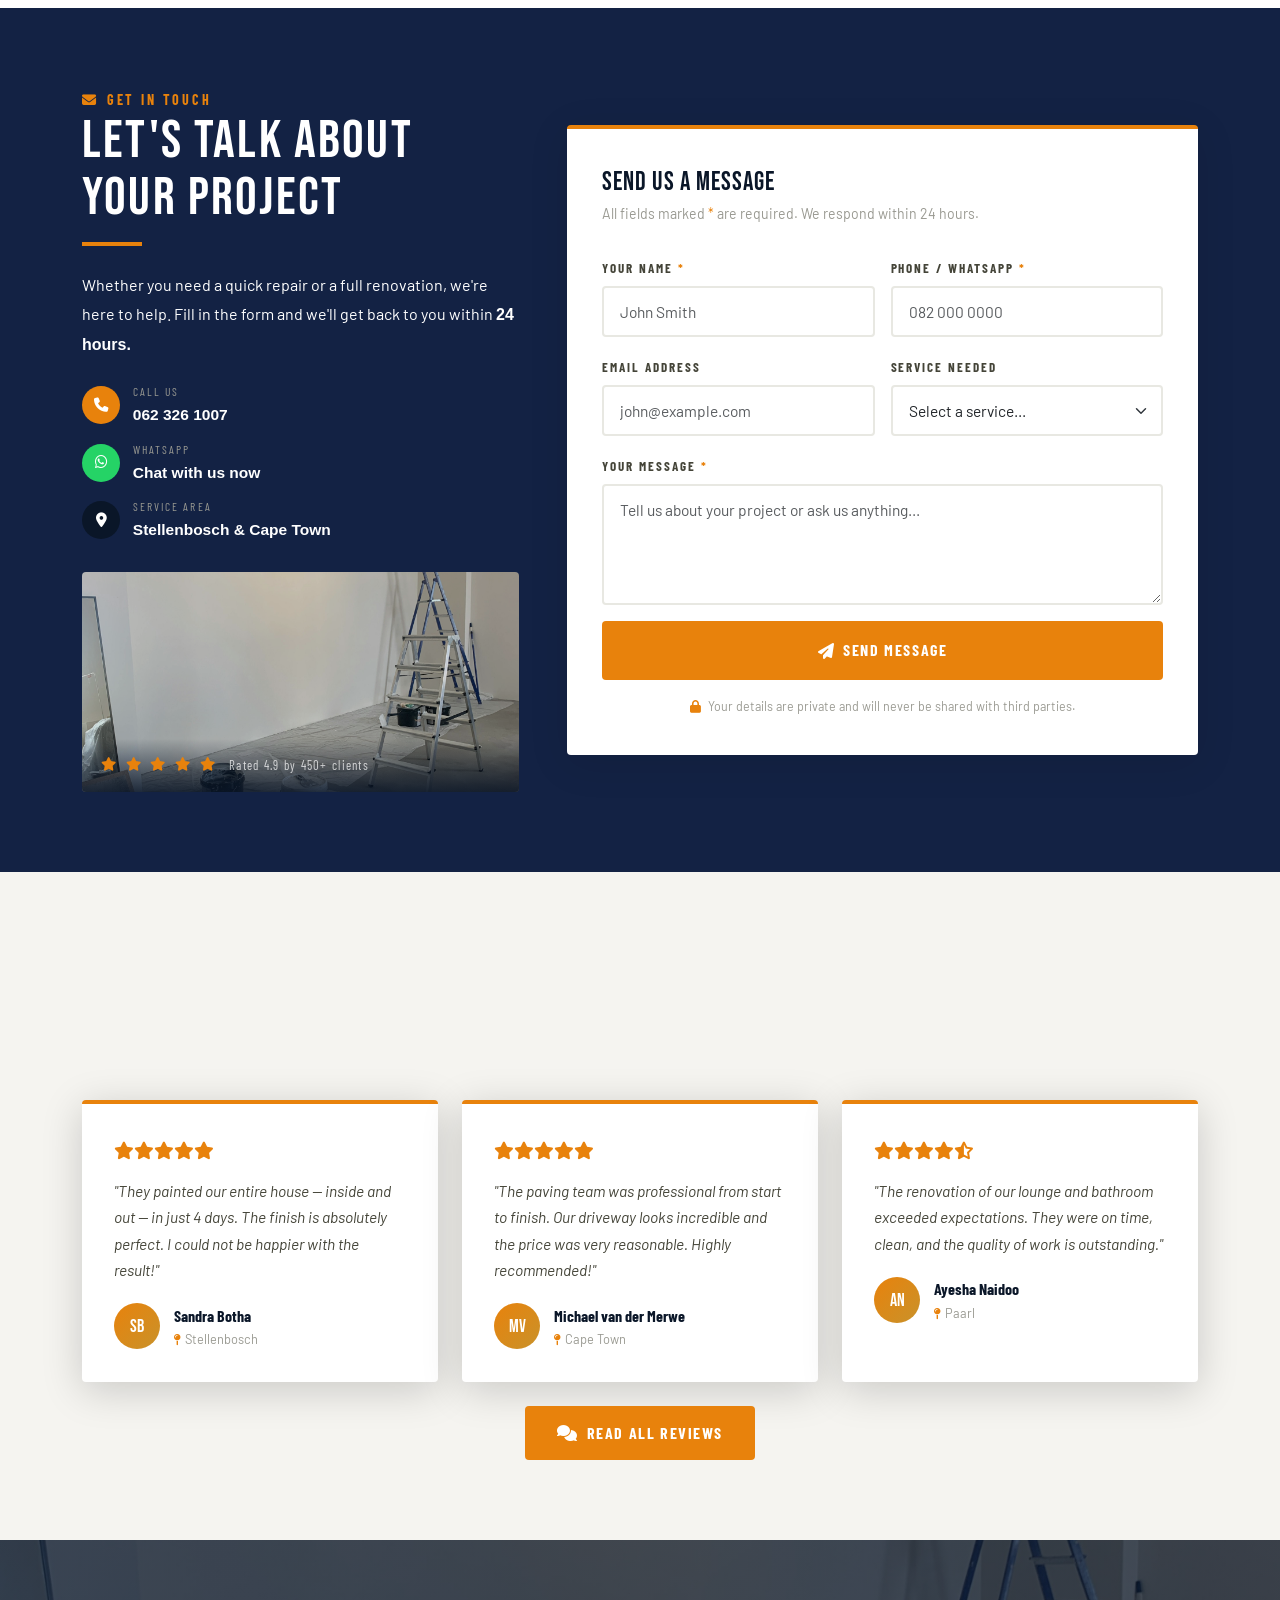
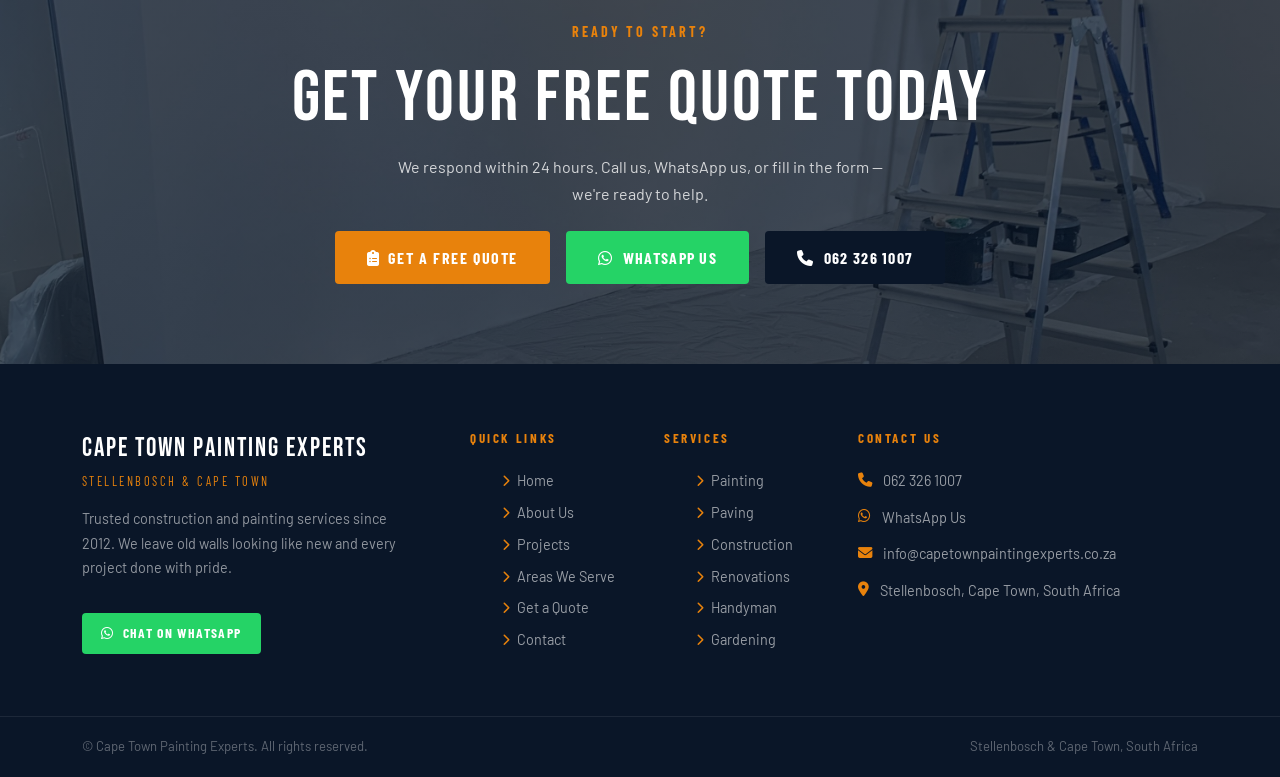
==== commit 669ab49b: "final touch" ====
--- a/index.html
+++ b/index.html
@@ -15,8 +15,8 @@
 <body>
 
   <!-- Float WA -->
-  <a href="https://wa.me/27623261007" target="_blank" class="float-wa" aria-label="Chat on WhatsApp"><i
-      class="fab fa-whatsapp"></i></a>
+  <a href="https://wa.me/27623261007" target="_blank" class="float-wa" aria-label="Chat on WhatsApp"><i class="fab fa-whatsapp"></i></a>
+  <a href="tel:+27623261007" class="float-call" aria-label="Call us"><i class="fas fa-phone"></i></a>
 
   <!-- ═══ NAVBAR ═══ -->
   <nav class="navbar navbar-expand-lg sticky-top" id="mainNav">
@@ -34,14 +34,12 @@
           <li class="nav-item dropdown">
             <a class="nav-link-cte nav-link dropdown-toggle" href="#" data-bs-toggle="dropdown">Services</a>
             <ul class="dropdown-menu dropdown-menu-cte">
-              <li><a class="dropdown-item-cte" href="painting.html"><i class="fas fa-paint-roller"></i> Painting</a>
-              </li>
+              <li><a class="dropdown-item-cte" href="painting.html"><i class="fas fa-paint-roller"></i> Painting</a></li>
               <li><a class="dropdown-item-cte" href="paving.html"><i class="fas fa-road"></i> Paving</a></li>
-              <li><a class="dropdown-item-cte" href="construction.html"><i class="fas fa-hard-hat"></i> Construction</a>
-              </li>
+              <li><a class="dropdown-item-cte" href="gardening.html"><i class="fas fa-leaf"></i> Gardening</a></li>
               <li><a class="dropdown-item-cte" href="renovations.html"><i class="fas fa-home"></i> Renovations</a></li>
               <li><a class="dropdown-item-cte" href="handyman.html"><i class="fas fa-tools"></i> Handyman</a></li>
-              <li><a class="dropdown-item-cte" href="gardening.html"><i class="fas fa-leaf"></i> Gardening</a></li>
+              <li><a class="dropdown-item-cte" href="construction.html"><i class="fas fa-hard-hat"></i> Construction</a></li>
             </ul>
           </li>
           <li class="nav-item"><a class="nav-link-cte nav-link" href="projects.html">Projects</a></li>
@@ -203,36 +201,36 @@
               href="paving.html" class="card-link">Learn More <i class="fas fa-arrow-right"></i></a>
           </div>
         </div>
+                <div class="col-md-6 col-lg-4 fade-up fade-up-delay-2">
+          <div class="service-card">
+            <div class="icon-wrap"><i class="fas fa-leaf"></i></div>
+            <h4>Gardening Services</h4>
+            <p>Keep your garden beautiful and maintained with our professional gardening and landscaping services.</p><a
+              href="gardening.html" class="card-link">Learn More <i class="fas fa-arrow-right"></i></a>
+          </div>
+        </div>
+        <div class="col-md-6 col-lg-4 fade-up">
+          <div class="service-card">
+            <div class="icon-wrap"><i class="fas fa-home"></i></div>
+            <h4>Renovations</h4>
+            <p>Transform your home or commercial space with expert renovation services tailored to your vision.</p><a
+              href="renovations.html" class="card-link">Learn More <i class="fas fa-arrow-right"></i></a>
+          </div>
+        </div>
+          <div class="col-md-6 col-lg-4 fade-up fade-up-delay-1">
+          <div class="service-card">
+            <div class="icon-wrap"><i class="fas fa-tools"></i></div>
+            <h4>Handyman Services</h4>
+            <p>Quick, reliable repairs and small fixes around your property — no job is too small for our team.</p><a
+              href="handyman.html" class="card-link">Learn More <i class="fas fa-arrow-right"></i></a>
+          </div>
+        </div>
         <div class="col-md-6 col-lg-4 fade-up fade-up-delay-2">
           <div class="service-card">
             <div class="icon-wrap"><i class="fas fa-hard-hat"></i></div>
             <h4>Construction</h4>
             <p>New building projects and structures delivered on time, on budget, and to the highest standard.</p><a
               href="construction.html" class="card-link">Learn More <i class="fas fa-arrow-right"></i></a>
-          </div>
-        </div>
-        <div class="col-md-6 col-lg-4 fade-up">
-          <div class="service-card">
-            <div class="icon-wrap"><i class="fas fa-home"></i></div>
-            <h4>Renovations</h4>
-            <p>Transform your home or commercial space with expert renovation services tailored to your vision.</p><a
-              href="renovations.html" class="card-link">Learn More <i class="fas fa-arrow-right"></i></a>
-          </div>
-        </div>
-        <div class="col-md-6 col-lg-4 fade-up fade-up-delay-1">
-          <div class="service-card">
-            <div class="icon-wrap"><i class="fas fa-tools"></i></div>
-            <h4>Handyman Services</h4>
-            <p>Quick, reliable repairs and small fixes around your property — no job is too small for our team.</p><a
-              href="handyman.html" class="card-link">Learn More <i class="fas fa-arrow-right"></i></a>
-          </div>
-        </div>
-        <div class="col-md-6 col-lg-4 fade-up fade-up-delay-2">
-          <div class="service-card">
-            <div class="icon-wrap"><i class="fas fa-leaf"></i></div>
-            <h4>Gardening Services</h4>
-            <p>Keep your garden beautiful and maintained with our professional gardening and landscaping services.</p><a
-              href="gardening.html" class="card-link">Learn More <i class="fas fa-arrow-right"></i></a>
           </div>
         </div>
       </div>
@@ -708,7 +706,7 @@
     </div>
     <div class="footer-bottom">
       <div class="container d-flex flex-wrap justify-content-between align-items-center gap-2">
-        <span>&copy; 2026 Cape Town Painting Experts. All rights reserved.</span>
+        <span>&copy;  Cape Town Painting Experts. All rights reserved.</span>
         <span>Stellenbosch &amp; Cape Town, South Africa</span>
       </div>
     </div>
--- a/style.css
+++ b/style.css
@@ -697,6 +697,36 @@
 @keyframes float-pulse {
   0%,100% { box-shadow: 0 8px 30px rgba(37,211,102,.5); }
   50%      { box-shadow: 0 8px 50px rgba(37,211,102,.8); }
+}
+
+/* ── Floating Call button ── */
+.float-call {
+  position: fixed;
+  bottom: 6.5rem; 
+  right: 2rem; 
+  width: 58px; 
+  height: 58px;
+  background: #007bff; /* blue for calls */
+  border-radius: 50%;
+  display: flex; 
+  align-items: center; 
+  justify-content: center;
+  color: var(--white);
+  font-size: 1.5rem;
+  box-shadow: 0 8px 30px rgba(0,123,255,.5);
+  z-index: 9999;
+  transition: all var(--transition);
+  animation: float-pulse-call 2.5s ease-in-out infinite;
+}
+
+.float-call:hover { 
+  transform: scale(1.1); 
+  color: var(--white); 
+}
+
+@keyframes float-pulse-call {
+  0%,100% { box-shadow: 0 8px 30px rgba(0,123,255,.5); }
+  50%      { box-shadow: 0 8px 50px rgba(0,123,255,.8); }
 }
 
 /* ── Feature badge ── */
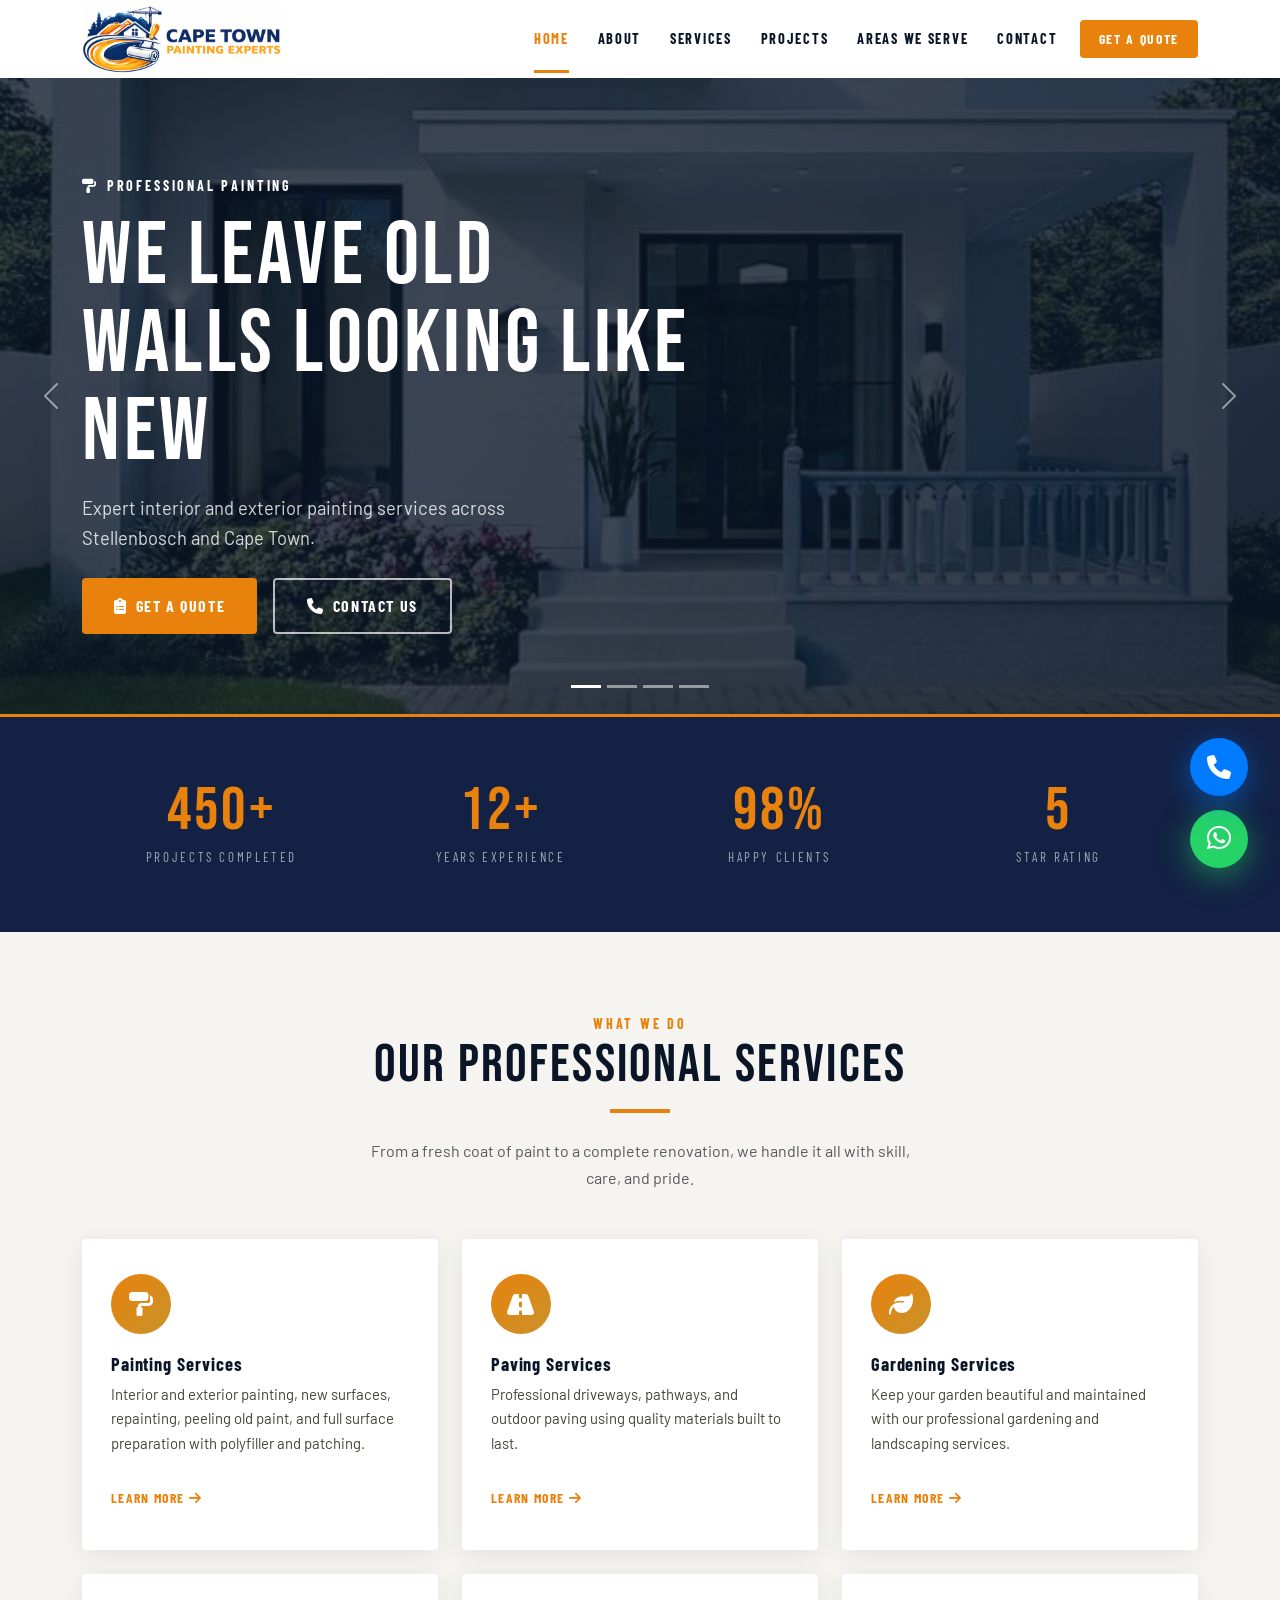
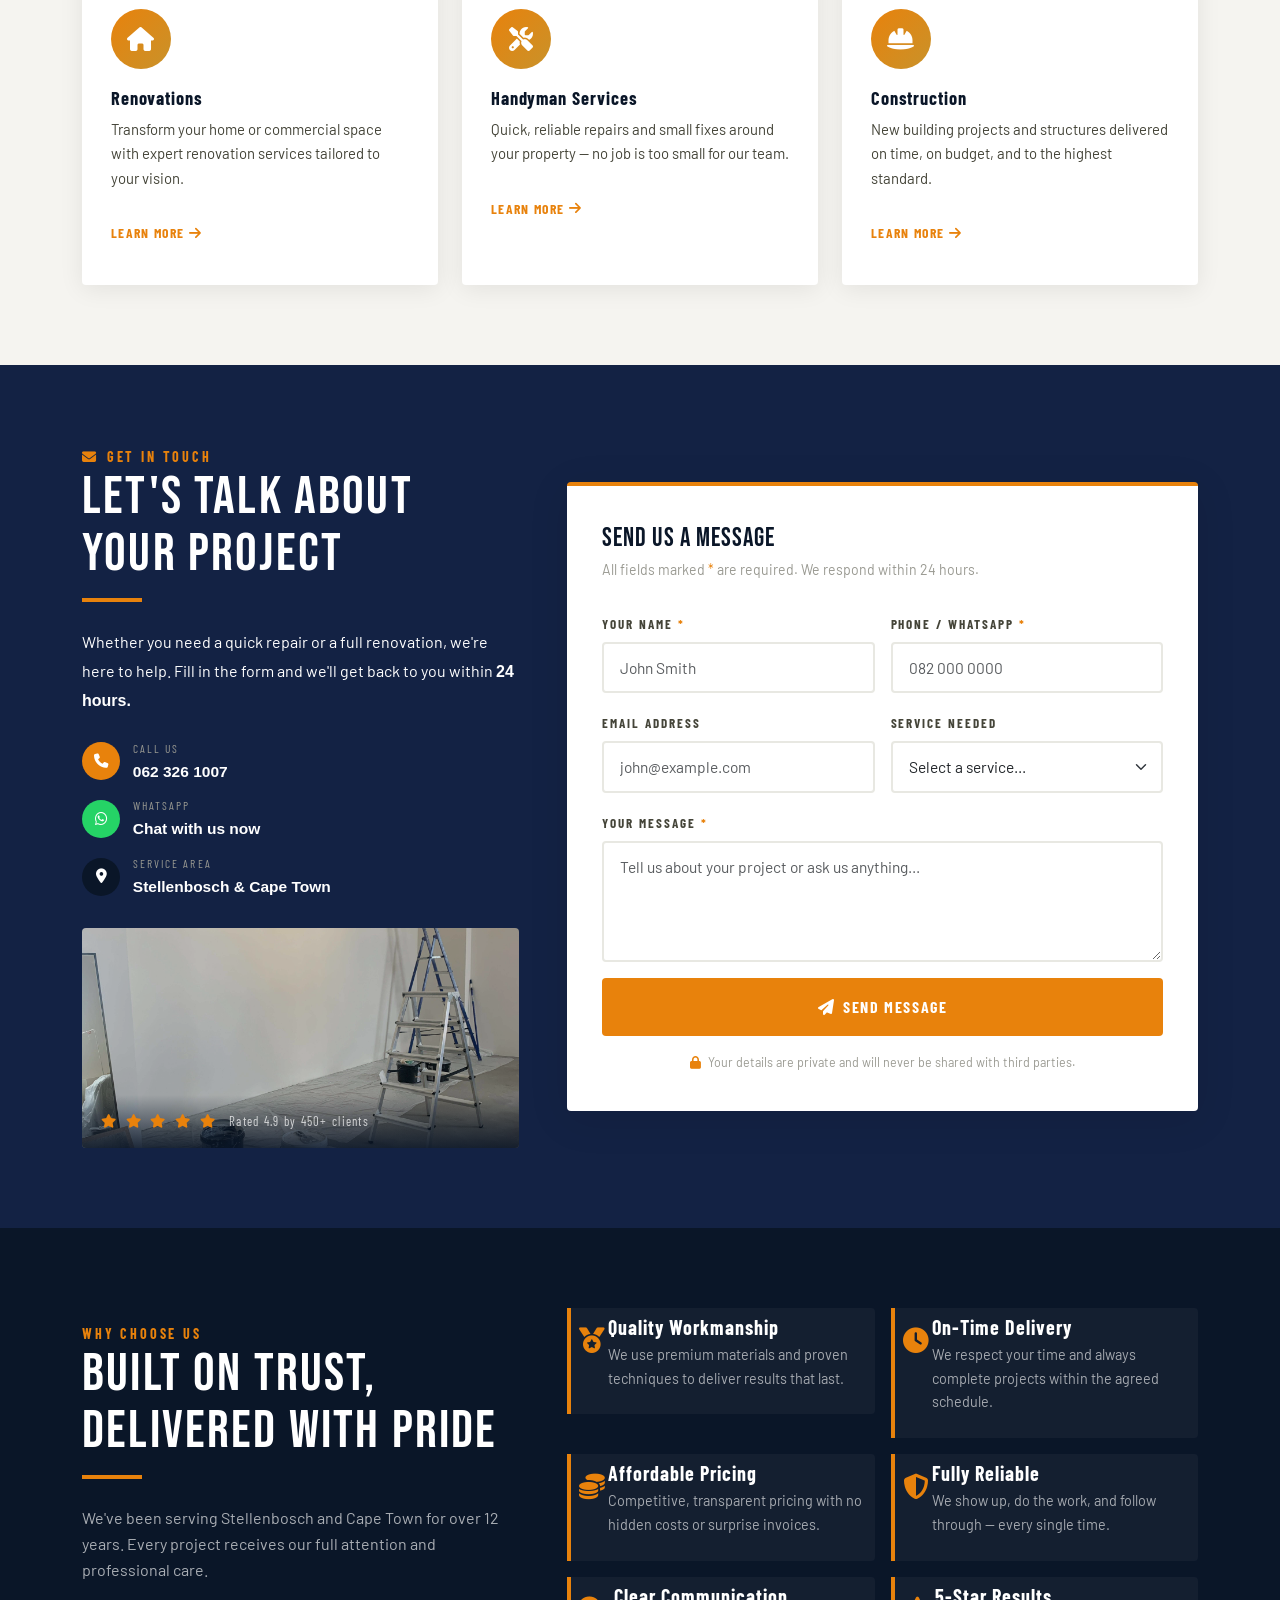
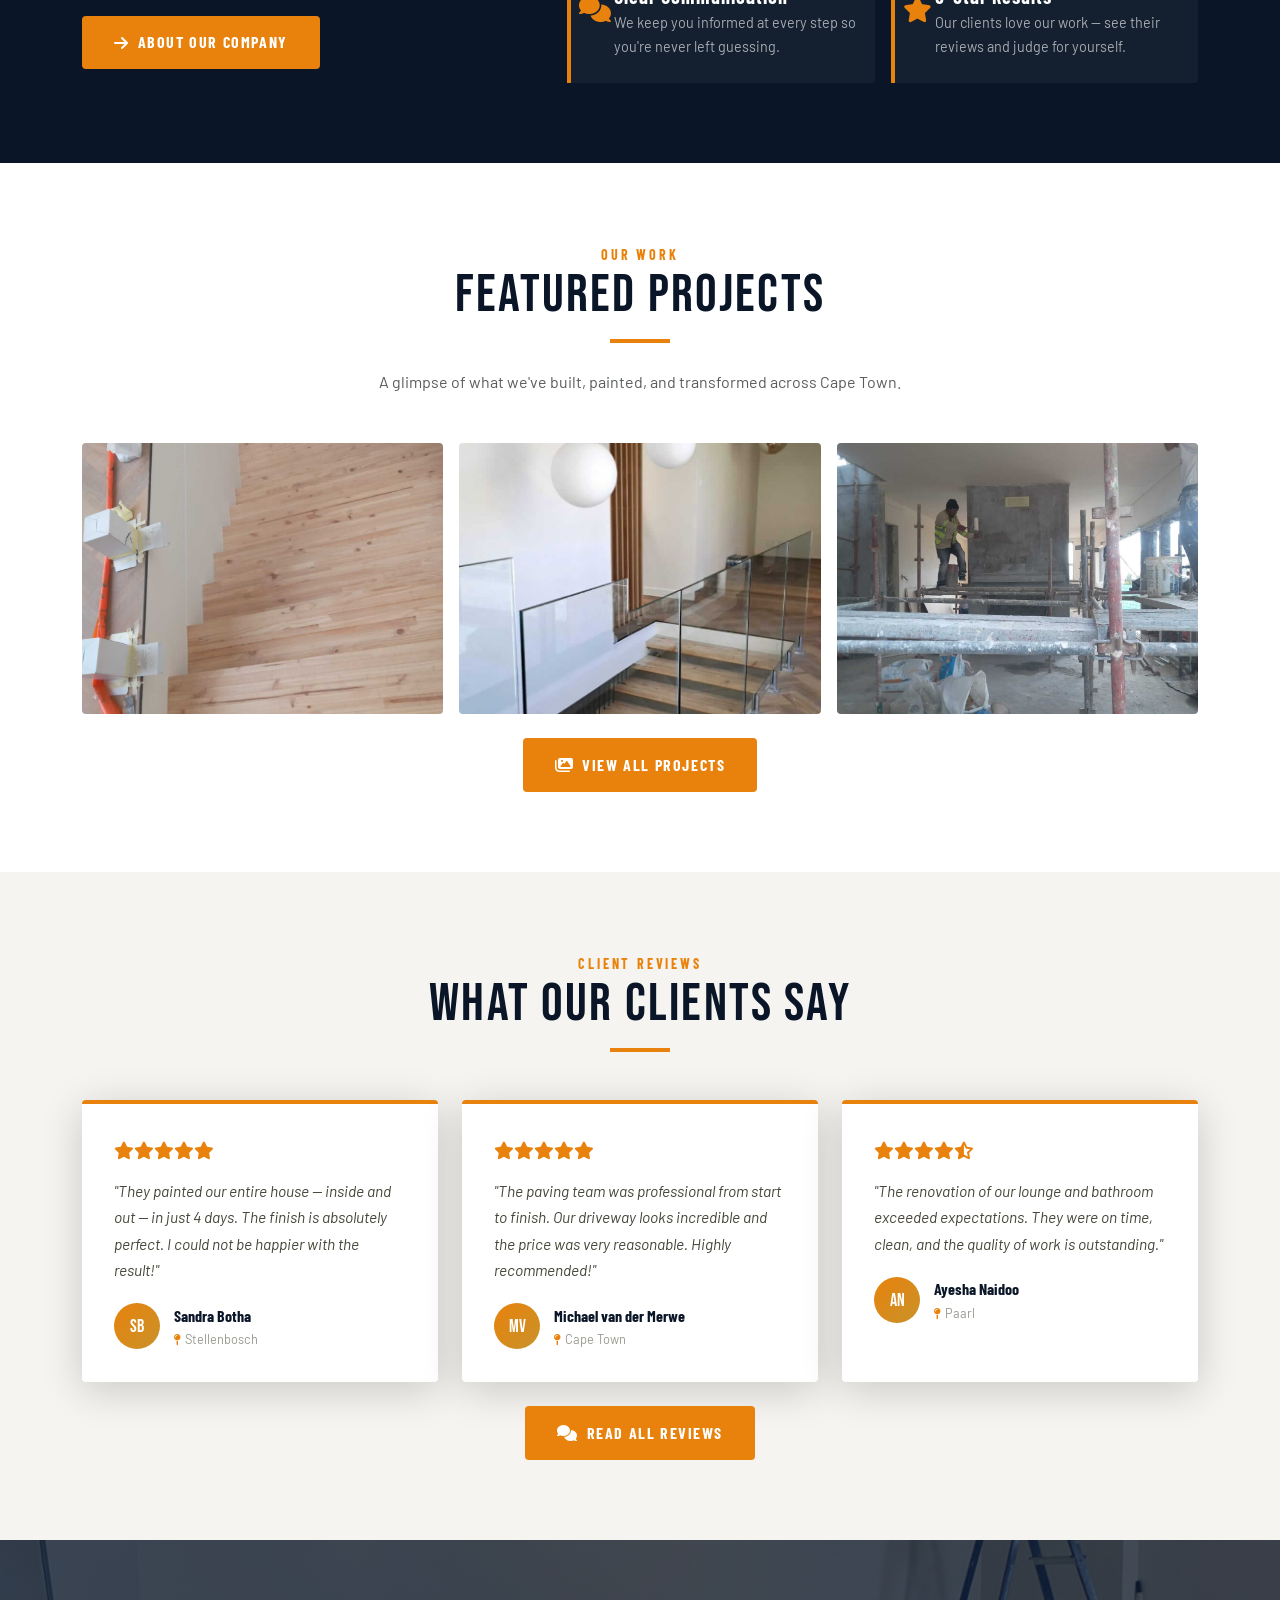
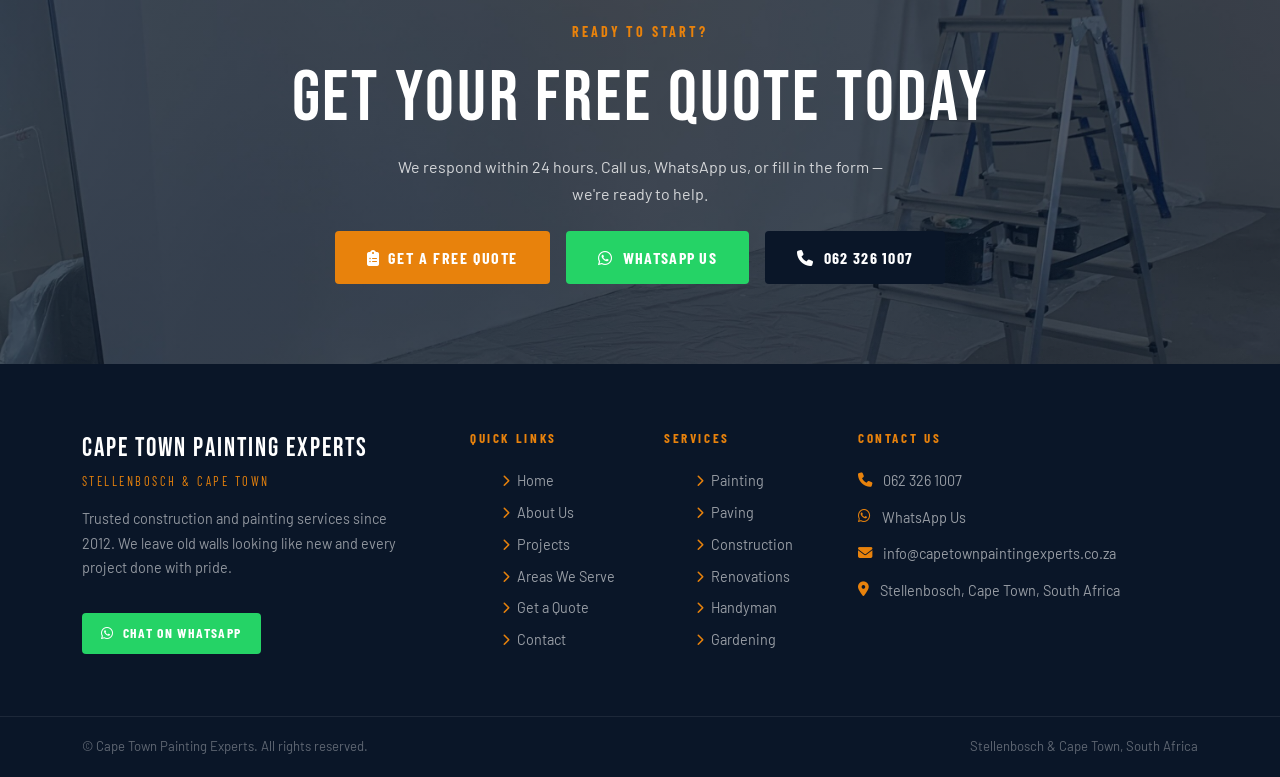
==== commit 2f83cea8: "conversion tracking" ====
--- a/index.html
+++ b/index.html
@@ -2,6 +2,14 @@
 <html lang="en">
 
 <head>
+  <!-- Google tag (gtag.js) -->
+  <script async src="https://www.googletagmanager.com/gtag/js?id=AW-18123515810"></script>
+  <script>
+    window.dataLayer = window.dataLayer || [];
+    function gtag(){dataLayer.push(arguments);}
+    gtag('js', new Date());
+    gtag('config', 'AW-18123515810');
+  </script>
   <meta charset="UTF-8">
   <meta name="viewport" content="width=device-width, initial-scale=1.0">
   <title>Cape Town Painting Experts | Trusted Construction & Painting in Stellenbosch</title>
@@ -10,6 +18,11 @@
   <link rel="stylesheet" href="https://cdn.jsdelivr.net/npm/bootstrap@5.3.3/dist/css/bootstrap.min.css">
   <link rel="stylesheet" href="https://cdnjs.cloudflare.com/ajax/libs/font-awesome/6.5.0/css/all.min.css">
   <link rel="stylesheet" href="style.css">
+  <meta property="og:title" content="Cape Town Painting Experts | Trusted Construction & Painting in Stellenbosch">
+  <meta property="og:description" content="Cape Town Painting Experts — professional painting, paving, renovations, and construction services in Stellenbosch and Cape Town, South Africa.">
+  <meta property="og:image" content="https://www.paintingexpertscapetown.co.za/cp-logo.png">
+  <meta property="og:url" content="https://www.paintingexpertscapetown.co.za/">
+
 </head>
 
 <body>
@@ -57,6 +70,7 @@
       <button type="button" data-bs-target="#heroCarousel" data-bs-slide-to="0" class="active"></button>
       <button type="button" data-bs-target="#heroCarousel" data-bs-slide-to="1"></button>
       <button type="button" data-bs-target="#heroCarousel" data-bs-slide-to="2"></button>
+      <button type="button" data-bs-target="#heroCarousel" data-bs-slide-to="3"></button>
     </div>
     <div class="carousel-inner">
 
@@ -130,6 +144,27 @@
           </div>
         </div>
       </div>
+      <!-- gardening -->
+      <div class="carousel-item">
+        <div
+          style="min-height:500px;background:url('images/outdoor.jpg') center/cover no-repeat;position:relative;">
+          <div
+            style="position:absolute;inset:0;pointer-events:none;background:linear-gradient(120deg,rgba(10,22,40,.88) 40%,rgba(10,22,40,.55) 100%);">
+          </div>
+          <div class="container d-flex align-items-center" style="position:relative;z-index:2;min-height:500px;">
+            <div style="max-width:640px;padding:6rem 0 5rem;">
+              <div class="section-label mb-3" style="color: white;"><i class="fas fa-seedling me-2"></i>Gardening Services</div>
+              <h1 class="display-title text-white mb-3" style="font-size:clamp(3rem,7vw,5.5rem);line-height:1;">
+                Transform Your<br>Outdoor Space</h1>
+              <p class="text-white mb-4" style="font-size:1.15rem;opacity:.82;max-width:500px;">From landscape design to maintenance, we create beautiful outdoor environments that you'll love spending time in.</p>
+              <div class="d-flex flex-wrap gap-3">
+                <a href="quote.html" class="btn-primary-cte"><i class="fas fa-clipboard-list"></i> Get a Quote</a>
+                <a href="gardening.html" class="btn-outline-cte"><i class="fas fa-arrow-right"></i> Learn More</a>
+              </div>
+            </div>
+          </div>
+        </div>
+      </div>
 
     </div>
     <button class="carousel-control-prev" type="button" data-bs-target="#heroCarousel" data-bs-slide="prev">
@@ -237,113 +272,7 @@
     </div>
   </section>
 
-  <!-- ═══ WHY CHOOSE US ═══ -->
-  <section class="section-pad bg-navy">
-    <div class="container">
-      <div class="row align-items-center g-5">
-        <div class="col-lg-5 fade-up">
-          <div class="section-label">Why Choose Us</div>
-          <h2 class="section-title light mb-3">Built on Trust,<br>Delivered with Pride</h2>
-          <div class="divider-orange"></div>
-          <p style="color:rgba(255,255,255,.65);margin-bottom:2rem;">We've been serving Stellenbosch and Cape Town for
-            over 12 years. Every project receives our full attention and professional care.</p>
-          <a href="about.html" class="btn-primary-cte"><i class="fas fa-arrow-right"></i> About Our Company</a>
-        </div>
-        <div class="col-lg-7">
-          <div class="row g-3">
-            <div class="col-md-6 fade-up">
-              <div class="trust-item">
-                <div class="t-icon"><i class="fas fa-medal"></i></div>
-                <div>
-                  <h5>Quality Workmanship</h5>
-                  <p>We use premium materials and proven techniques to deliver results that last.</p>
-                </div>
-              </div>
-            </div>
-            <div class="col-md-6 fade-up fade-up-delay-1">
-              <div class="trust-item">
-                <div class="t-icon"><i class="fas fa-clock"></i></div>
-                <div>
-                  <h5>On-Time Delivery</h5>
-                  <p>We respect your time and always complete projects within the agreed schedule.</p>
-                </div>
-              </div>
-            </div>
-            <div class="col-md-6 fade-up fade-up-delay-2">
-              <div class="trust-item">
-                <div class="t-icon"><i class="fas fa-coins"></i></div>
-                <div>
-                  <h5>Affordable Pricing</h5>
-                  <p>Competitive, transparent pricing with no hidden costs or surprise invoices.</p>
-                </div>
-              </div>
-            </div>
-            <div class="col-md-6 fade-up fade-up-delay-3">
-              <div class="trust-item">
-                <div class="t-icon"><i class="fas fa-shield-halved"></i></div>
-                <div>
-                  <h5>Fully Reliable</h5>
-                  <p>We show up, do the work, and follow through — every single time.</p>
-                </div>
-              </div>
-            </div>
-            <div class="col-md-6 fade-up">
-              <div class="trust-item">
-                <div class="t-icon"><i class="fas fa-comments"></i></div>
-                <div>
-                  <h5>Clear Communication</h5>
-                  <p>We keep you informed at every step so you're never left guessing.</p>
-                </div>
-              </div>
-            </div>
-            <div class="col-md-6 fade-up fade-up-delay-1">
-              <div class="trust-item">
-                <div class="t-icon"><i class="fas fa-star"></i></div>
-                <div>
-                  <h5>5-Star Results</h5>
-                  <p>Our clients love our work — see their reviews and judge for yourself.</p>
-                </div>
-              </div>
-            </div>
-          </div>
-        </div>
-      </div>
-    </div>
-  </section>
-
-  <!-- ═══ FEATURED PROJECTS ═══ -->
-  <section class="section-pad">
-    <div class="container">
-      <div class="text-center mb-5 fade-up">
-        <div class="section-label">Our Work</div>
-        <h2 class="section-title">Featured Projects</h2>
-        <div class="divider-orange centered"></div>
-        <p class="text-muted">A glimpse of what we've built, painted, and transformed across Cape Town.</p>
-      </div>
-      <div class="row g-3">
-        <div class="col-md-6 col-lg-4 fade-up">
-          <div class="gallery-item">
-            <img src="images/cp-painting-img-1.jpeg" alt="Painting project">
-          </div>
-        </div>
-        <div class="col-md-6 col-lg-4 fade-up fade-up-delay-1">
-          <div class="gallery-item">
-            <img src="images/cp-painting-img-2.jpeg" alt="Paving project">
-          </div>
-        </div>
-        <div class="col-md-6 col-lg-4 fade-up fade-up-delay-2">
-          <div class="gallery-item">
-            <img src="images/cp-painting-img-3.jpeg" alt="Construction project">
-          </div>
-        </div>
-      </div>
-      <div class="text-center mt-4 fade-up">
-        <a href="projects.html" class="btn-primary-cte"><i class="fas fa-images"></i> View All Projects</a>
-      </div>
-    </div>
-  </section>
-
-  <!-- ── Toast Notification ── -->
+    <!-- ── Toast Notification ── -->
   <div id="formToast" style="
   position: fixed;
   bottom: 2rem;
@@ -494,7 +423,7 @@
               All fields marked <span style="color:var(--orange);">*</span> are required. We respond within 24 hours.
             </p>
 
-            <form id="universalContactForm" action="https://formspree.io/f/YOUR_FORMSPREE_ENDPOINT" method="POST"
+            <form id="universalContactForm" action="https://formspree.io/f/maqadynv" method="POST"
               class="form-cte" novalidate>
               <!-- Formspree: prevent redirect -->
               <input type="hidden" name="_next" value="false" />
@@ -566,6 +495,112 @@
           </div>
         </div>
 
+      </div>
+    </div>
+  </section>
+
+  <!-- ═══ WHY CHOOSE US ═══ -->
+  <section class="section-pad bg-navy">
+    <div class="container">
+      <div class="row align-items-center g-5">
+        <div class="col-lg-5 fade-up">
+          <div class="section-label">Why Choose Us</div>
+          <h2 class="section-title light mb-3">Built on Trust,<br>Delivered with Pride</h2>
+          <div class="divider-orange"></div>
+          <p style="color:rgba(255,255,255,.65);margin-bottom:2rem;">We've been serving Stellenbosch and Cape Town for
+            over 12 years. Every project receives our full attention and professional care.</p>
+          <a href="about.html" class="btn-primary-cte"><i class="fas fa-arrow-right"></i> About Our Company</a>
+        </div>
+        <div class="col-lg-7">
+          <div class="row g-3">
+            <div class="col-md-6 fade-up">
+              <div class="trust-item">
+                <div class="t-icon"><i class="fas fa-medal"></i></div>
+                <div>
+                  <h5>Quality Workmanship</h5>
+                  <p>We use premium materials and proven techniques to deliver results that last.</p>
+                </div>
+              </div>
+            </div>
+            <div class="col-md-6 fade-up fade-up-delay-1">
+              <div class="trust-item">
+                <div class="t-icon"><i class="fas fa-clock"></i></div>
+                <div>
+                  <h5>On-Time Delivery</h5>
+                  <p>We respect your time and always complete projects within the agreed schedule.</p>
+                </div>
+              </div>
+            </div>
+            <div class="col-md-6 fade-up fade-up-delay-2">
+              <div class="trust-item">
+                <div class="t-icon"><i class="fas fa-coins"></i></div>
+                <div>
+                  <h5>Affordable Pricing</h5>
+                  <p>Competitive, transparent pricing with no hidden costs or surprise invoices.</p>
+                </div>
+              </div>
+            </div>
+            <div class="col-md-6 fade-up fade-up-delay-3">
+              <div class="trust-item">
+                <div class="t-icon"><i class="fas fa-shield-halved"></i></div>
+                <div>
+                  <h5>Fully Reliable</h5>
+                  <p>We show up, do the work, and follow through — every single time.</p>
+                </div>
+              </div>
+            </div>
+            <div class="col-md-6 fade-up">
+              <div class="trust-item">
+                <div class="t-icon"><i class="fas fa-comments"></i></div>
+                <div>
+                  <h5>Clear Communication</h5>
+                  <p>We keep you informed at every step so you're never left guessing.</p>
+                </div>
+              </div>
+            </div>
+            <div class="col-md-6 fade-up fade-up-delay-1">
+              <div class="trust-item">
+                <div class="t-icon"><i class="fas fa-star"></i></div>
+                <div>
+                  <h5>5-Star Results</h5>
+                  <p>Our clients love our work — see their reviews and judge for yourself.</p>
+                </div>
+              </div>
+            </div>
+          </div>
+        </div>
+      </div>
+    </div>
+  </section>
+
+  <!-- ═══ FEATURED PROJECTS ═══ -->
+  <section class="section-pad">
+    <div class="container">
+      <div class="text-center mb-5 fade-up">
+        <div class="section-label">Our Work</div>
+        <h2 class="section-title">Featured Projects</h2>
+        <div class="divider-orange centered"></div>
+        <p class="text-muted">A glimpse of what we've built, painted, and transformed across Cape Town.</p>
+      </div>
+      <div class="row g-3">
+        <div class="col-md-6 col-lg-4 fade-up">
+          <div class="gallery-item">
+            <img src="images/cp-painting-img-1.jpeg" alt="Painting project">
+          </div>
+        </div>
+        <div class="col-md-6 col-lg-4 fade-up fade-up-delay-1">
+          <div class="gallery-item">
+            <img src="images/cp-painting-img-2.jpeg" alt="Paving project">
+          </div>
+        </div>
+        <div class="col-md-6 col-lg-4 fade-up fade-up-delay-2">
+          <div class="gallery-item">
+            <img src="images/cp-painting-img-3.jpeg" alt="Construction project">
+          </div>
+        </div>
+      </div>
+      <div class="text-center mt-4 fade-up">
+        <a href="projects.html" class="btn-primary-cte"><i class="fas fa-images"></i> View All Projects</a>
       </div>
     </div>
   </section>
